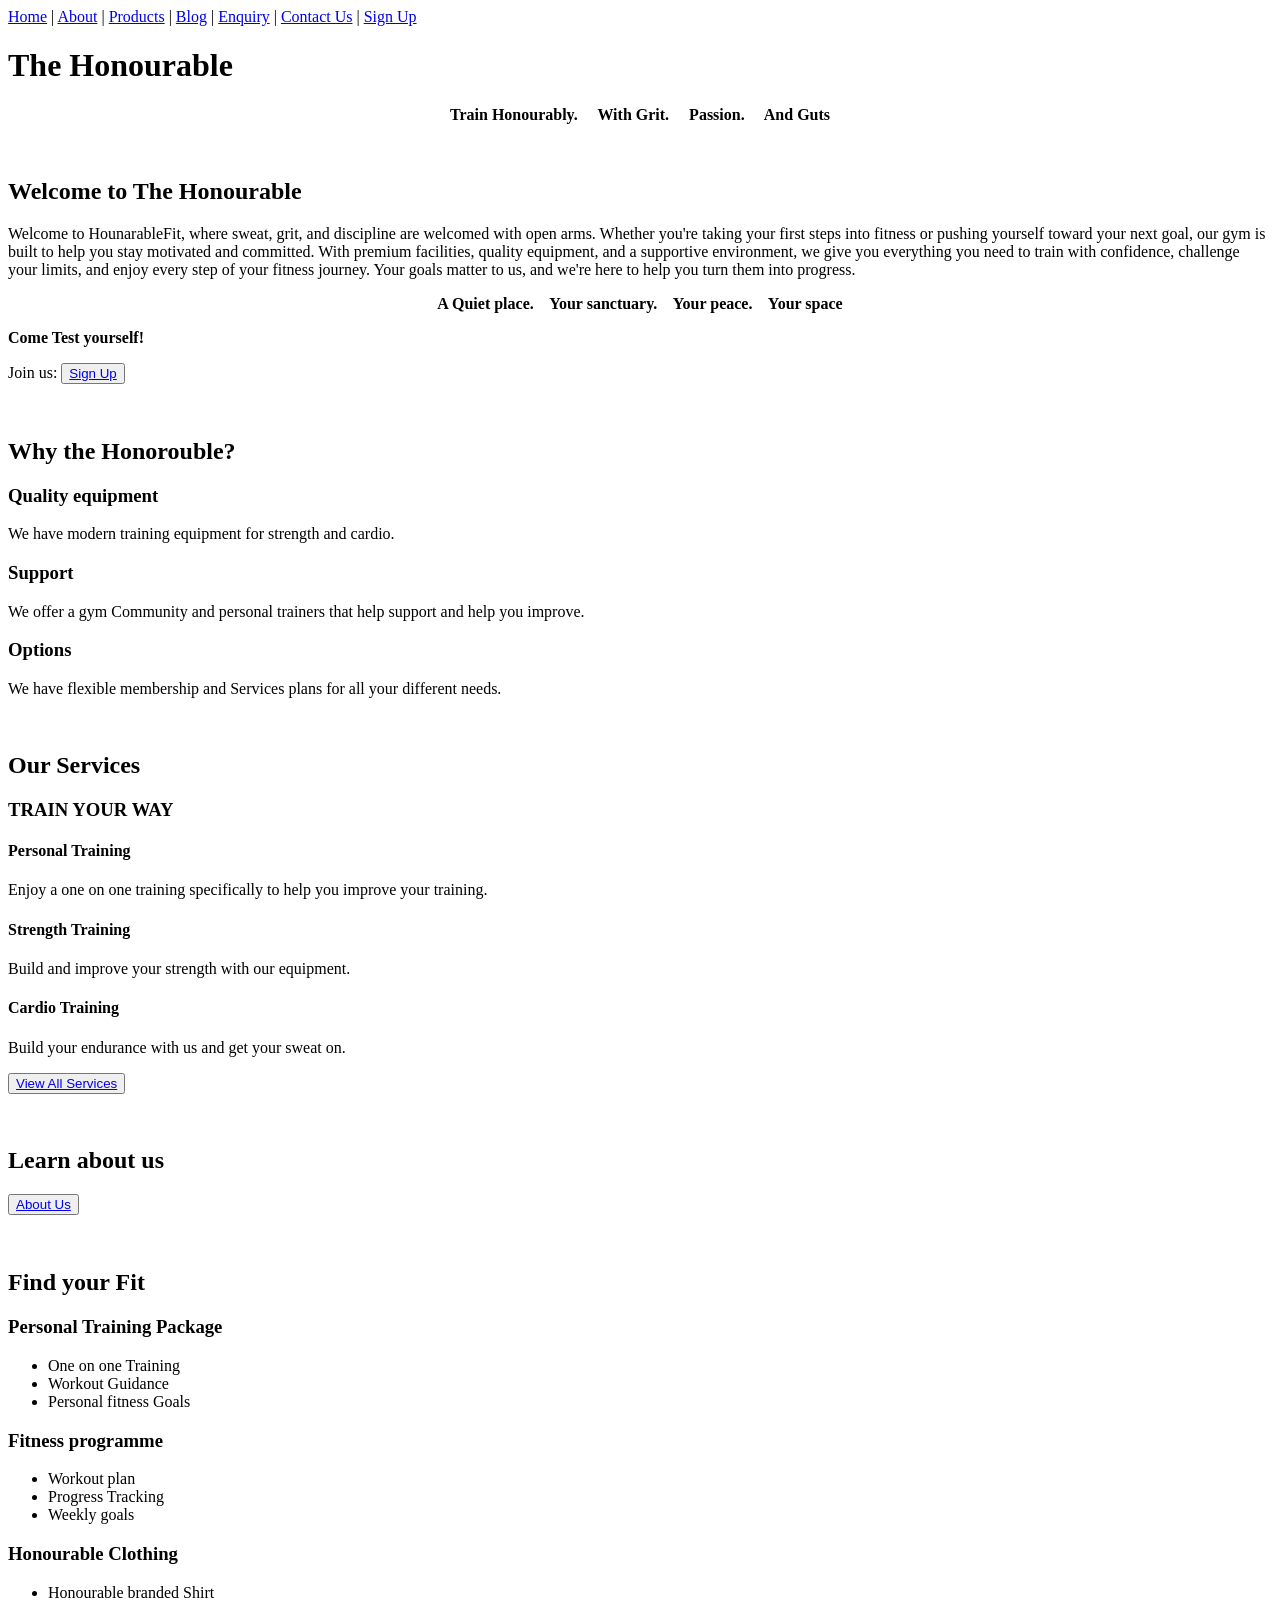
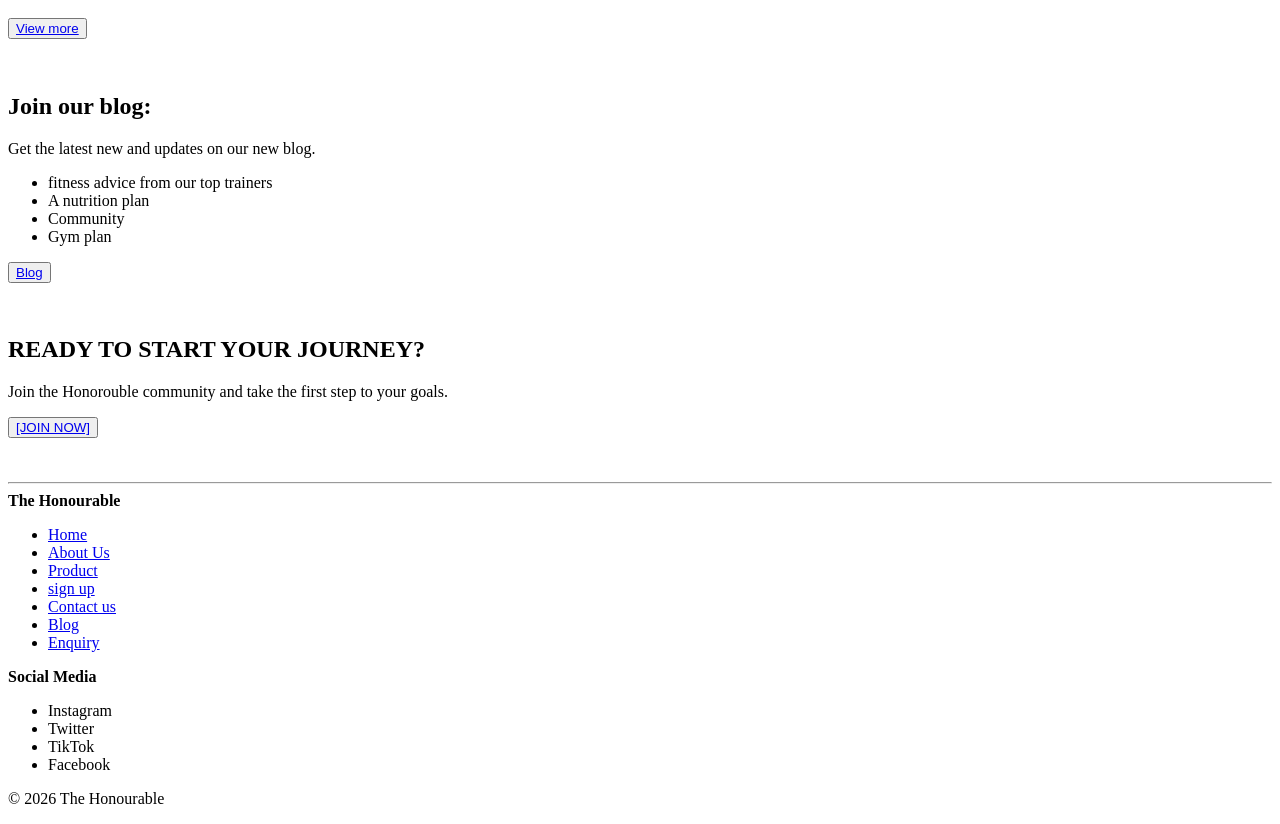
==== index.html @ 4ffda9b3 "External CSS file created" ====
<!DOCTYPE html>
<html lang="en">
<head>
    <meta charset="UTF-8">
    <meta name="viewport" content="width=device-width, initial-scale=1.0">
    <title>The_Honourable | HOME</title>
</head>
<body>
    <!--Header Section-->
    <header>
     <!-- NAVIGATION -->
        <nav>
            <a href="./index.html">Home</a> |
            <a href="./Pages/about.html">About</a> |
            <a href="./Pages/product.html">Products</a> |
            <a href="./Pages/blog.html">Blog</a> |
            <a href="./Pages/enquiry.html">Enquiry</a> |
            <a href="./Pages/contactus.html">Contact Us</a> |
            <a href="./Pages/signup.html">Sign Up</a>
        </nav>
    </header>
    <!--Main section-->
    <main>
        <header>      
    <!--Headings-->
    <strong><h1>The Honourable</h1></strong>
    </header> 
    <strong> <p style="text-align: center;" style="font-size: x-large;">
    Train Honourably. &nbsp;&nbsp;&nbsp;   With Grit. &nbsp;&nbsp;&nbsp;  Passion. &nbsp;&nbsp;&nbsp;   And Guts
    </p></strong>
    <br>
    <section>
        <!--Main Paragraph-->
        <h2>Welcome to The Honourable</h2>
    <p>

Welcome to HounarableFit, where sweat, grit, and discipline are welcomed with open arms.
 Whether you're taking your first steps into fitness or pushing yourself toward your next goal, our gym is built to help you stay motivated and committed. With premium facilities, quality equipment, and a supportive environment, we give you everything you need to train with confidence, challenge your limits, and enjoy every step of your fitness journey. 
 Your goals matter to us, and we're here to help you turn them into progress.

        </p> 
 <p style="text-align: center;">
       <strong> A Quiet place.&nbsp;&nbsp;&nbsp; Your sanctuary.&nbsp;&nbsp;&nbsp; Your peace.&nbsp;&nbsp;&nbsp; Your space</strong>
       </p></section>
       <section>
<p><strong>Come Test yourself!</strong></p>
<!--Link to sign up page-->
<p>Join us: <button><a href="./Pages/signup.html">Sign Up</a></button>
 </p>
</main>
</section>
<br>
<section>
    <!--Why The Honorouble?-->
    <h2><strong>Why the Honorouble?</strong></h2>
    <p>
        <h3><strong>Quality equipment</strong></h3>
        We have modern training equipment for strength and cardio.
        <h3><strong>Support</strong></h3>
        We offer a gym Community and personal trainers that help support and help you improve.
        <h3><strong>Options</strong></h3>
        We have flexible membership and Services plans for all your different needs.
    </p>
    <br>
</section>

<section>
    <!--Our services-->
    <h2><strong>Our Services</strong></h2>
    <h3><strong>TRAIN YOUR WAY</strong></h3>
    <p>
        <h4>Personal Training</h4>
        Enjoy a one on one training specifically to help you improve your training.
        <h4>Strength Training</h4>
        Build and improve your strength with our equipment.
        <h4>Cardio Training</h4>
        Build your endurance with us and get your sweat on.
    </p>
    <p>
<button><a href="./Pages/services.html">View All Services</a></button>
    </p>
    <br>
    <section>
<!--get to know-->
<strong><h2>Learn about us</h2></strong>
<button><a href="./Pages/about.html">About Us</a></button> </p>
</section>
 <br>
    <section>
        <!--A preview of our products-->
        <h2><strong>Find your Fit</strong></h2>
        <p>
            <h3>Personal Training Package</h3>
            <ul>
                <li>One on one Training</li>
                <li>Workout Guidance</li>
                <li>Personal fitness Goals</li>
            
            </ul>
            <h3>Fitness programme</h3>
            <ul>
                <li>Workout plan</li>
                <li>Progress Tracking</li>
                <li>Weekly goals</li>
            </ul>
            <h3>Honourable Clothing</h3>
            <ul>
                <li>Honourable branded Shirt</li>
            </ul>
            <button><a href="./Pages/product.html">View more</a></button>

        </p>
    </section>
    <br>
    <section>
   <!--Our blog page link--> 
   <p>
    <h2><strong>Join our blog:</strong></h2>
    Get the latest new and updates on our new blog.
    <ul>
    <li>fitness advice from our top trainers</li> 
    <li>A nutrition plan</li>
    <li>Community</li>
    <li>Gym plan</li>
    </ul>
    <button><a href="./Pages/blog.html">Blog</a></button>
   </p>
</section>
<br>
    <section>
        <!--The motivation to gt them to sign in-->
        <h2><strong>READY TO START YOUR JOURNEY?</strong></h2>
        <p>
            Join the Honorouble community and take the first step to your goals.
            
        </p>
        <button><a href="./Pages/signup.html">[JOIN NOW]</a></button>
    </section>
    <br>   
</body>
<br><hr>
<footer>
    <!--The footer, Contains all my links-->
    <strong>The Honourable</strong>
    <p>
        <ul>
            <li><a href ="./index.html">Home</a></li>
            <li><a href="./Pages/about.html">About Us</a></li>
           
            <li><a href="./Pages/product.html">Product</a></li>
            <li><a href="./Pages/signup.html">sign up</a></li>
            <li><a href="./Pages/contactus.html">Contact us</a></li>
            <li><a href="./Pages/blog.html">Blog</a></li>
            <li><a href="./pages/enquiry.html">Enquiry</a></li>
        </ul>
        <strong>Social Media</strong>
        <ul>
            <li>Instagram</li>
            <li>Twitter</li>
            <li>TikTok</li>
            <li>Facebook</li>
        </ul>
    </p>
    <p>&copy; 2026 The Honourable</p>
</footer>
</html>
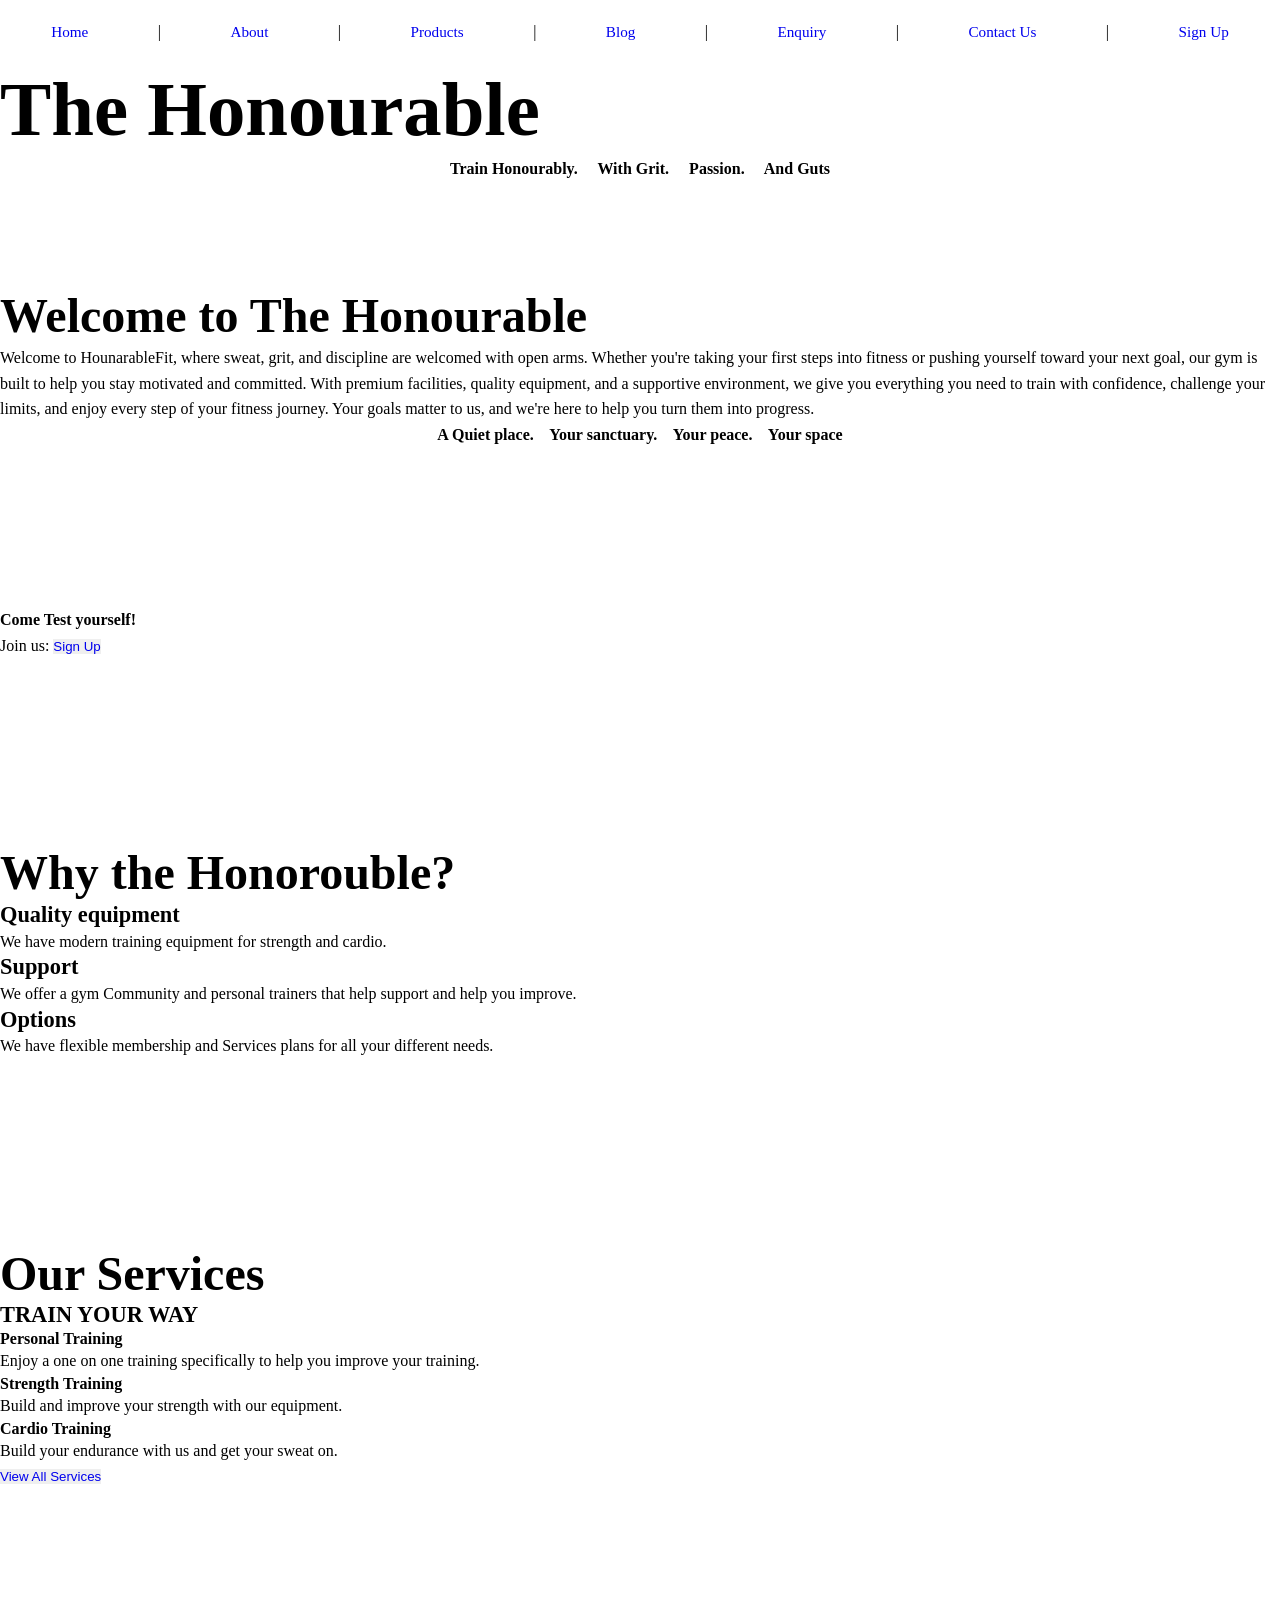
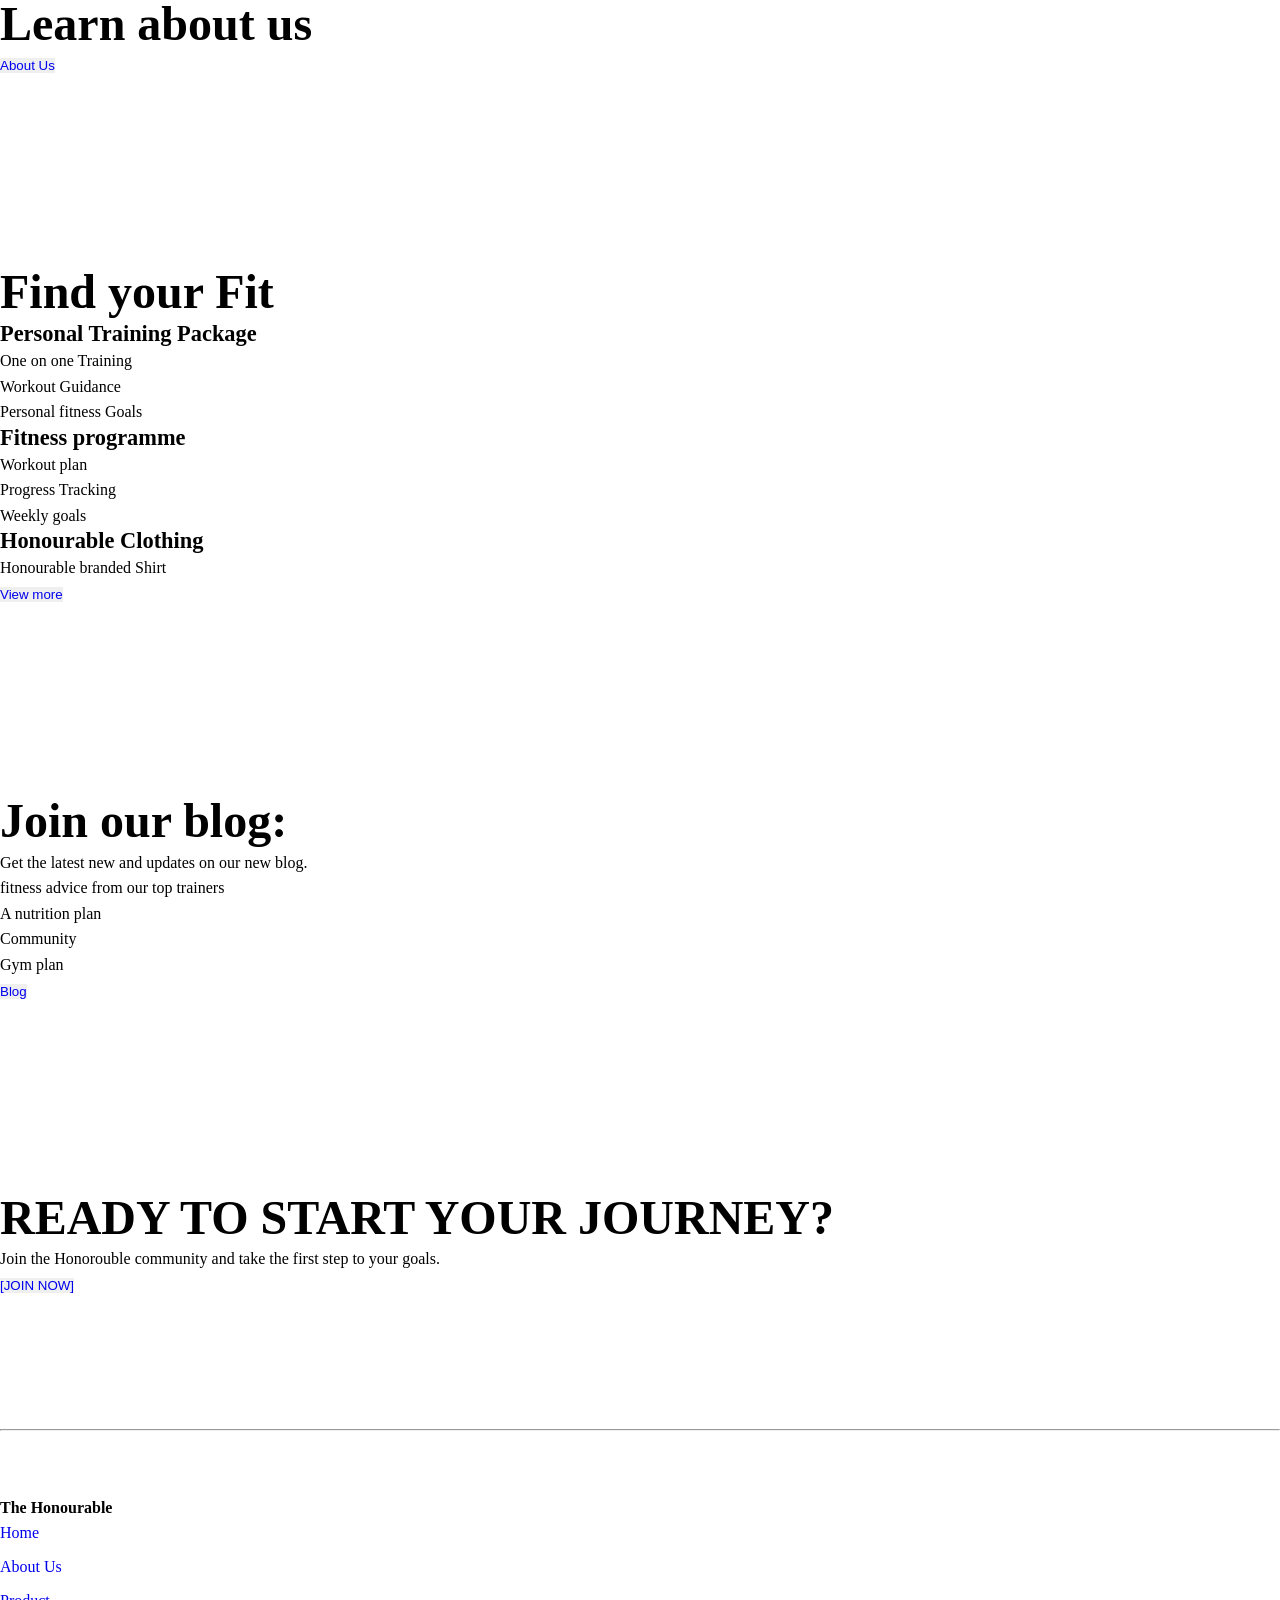
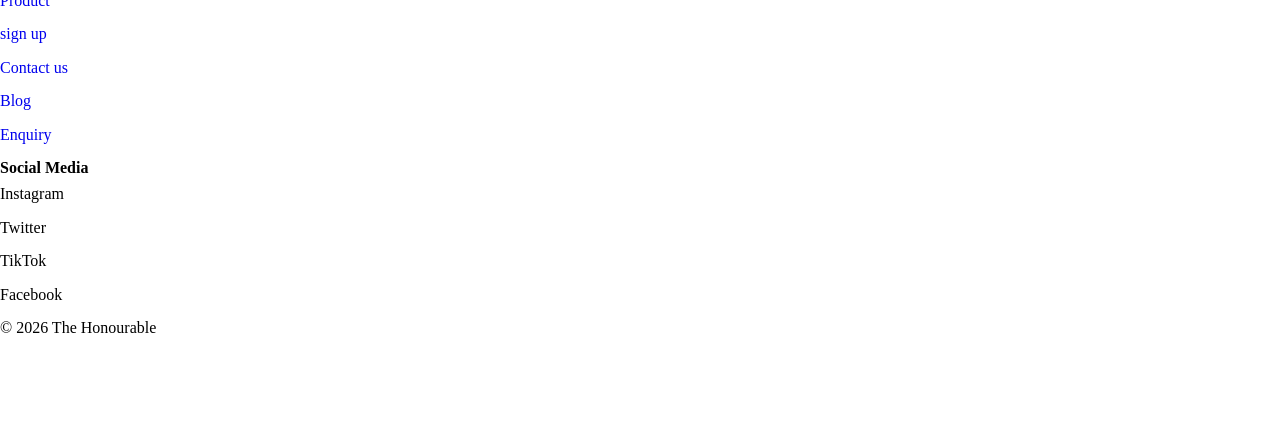
==== commit 523ca455: "Stylesheet updated" ====
--- a/index.html
+++ b/index.html
@@ -4,6 +4,7 @@
     <meta charset="UTF-8">
     <meta name="viewport" content="width=device-width, initial-scale=1.0">
     <title>The_Honourable | HOME</title>
+    <link rel="stylesheet" href="./Assets/CSS/styles.css">
 </head>
 <body>
     <!--Header Section-->
--- a/Assets/CSS/styles.css
+++ b/Assets/CSS/styles.css
@@ -0,0 +1,450 @@
+/* The Hournarable styleSheet*/
+/* Variables*/
+:root {
+    black: #00120B;
+    dark: #0d0d12;
+    charcoal: #2B2D42;
+    violet: #240046;
+    purple: #7B2CBF;
+    light-purple: #9D4EDD;
+    white: #ffffff;
+    light-grey: #dddddd;
+    grey: #aaaaaa;
+
+    heading-font: "Poppins", Arial, sans-serif;
+    body-font: "Montserrat", Arial, sans-serif;
+
+}
+
+/*Reset*/
+* {
+    margin: 0;
+    padding: 0;
+    box-sizing: border-box;
+}
+html {
+    scroll-behavior: smooth;
+}
+body {
+    background-color: var(black);
+    color: var(white);
+    font-family: var(body-font);
+    line-height: 1.6;
+}
+img {
+    max-width: 100%;
+    height: auto;
+    display: block;
+}
+a {
+    color: var(white);
+    text-decoration: none;
+}
+ul {
+    list-style: none;
+}
+/*Typography*/
+h1,
+h2,
+h3,
+h4 {
+    font-family: var(heading-font);
+    font-weight: 700;
+    line-height: 1.2;
+}
+h1 {
+    font-size: clamp(2.5rem, 6vw, 5rem);
+}
+h2 {
+    font-size: clamp(2rem, 4vw, 3rem);
+}
+h3 {
+    font-size: 1.4rem;
+}
+p {
+    color: var( light-grey);
+}
+/*Header and Navigation*/
+header {
+    background-color: var( dark);
+    border-bottom: 1px solid var(charcoal);
+}
+nav {
+    width: min(92%, 1200px);
+    margin: auto;
+    padding: 1.2rem 0;
+
+    display: flex;
+    align-items: center;
+    justify-content: space-between;
+    gap: 2rem;
+}
+nav h1 {
+    font-size: 1.7rem;
+}
+nav h1 span {
+    color: var(light-purple);
+}
+nav ul {
+    display: flex;
+    align-items: center;
+    gap: 1.5rem;
+}
+nav a {
+    color: var(light-grey);
+    font-size: 0.95rem;
+    transition: 0.3s ease;
+}
+nav a:hover,
+nav a.active {
+    color: var(light-purple);
+}
+/*Container*/
+.container {
+    width: min(92%, 1200px);
+    margin: auto;
+}
+
+/*Hero Section*/
+.hero {
+    min-height: 75vh;
+    padding: 5rem 5%;
+
+    display: flex;
+    align-items: center;
+    justify-content: center;
+    text-align: center;
+
+    background:
+        linear-gradient(
+            rgba(0, 18, 11, 0.82),
+            rgba(36, 0, 70, 0.9)
+        );
+}
+.hero-content {
+    max-width: 850px;
+}
+.hero h1 {
+    margin-bottom: 1.5rem;
+}
+.hero h1 span {
+    color: var(light-purple);
+}
+.hero p {
+    max-width: 700px;
+    margin: 0 auto 2rem;
+    font-size: 1.1rem;
+}
+
+/*Buttons*/
+.btn {
+    display: inline-block;
+
+    background-color: var(purple);
+    color: var(white);
+
+    padding: 0.8rem 1.5rem;
+
+    border-radius: 5px;
+
+    font-weight: 600;
+
+    transition: 0.3s ease;
+}
+
+.btn:hover {
+    background-color: var(light-purple);
+    transform: translateY(-2px);
+}
+
+.btn-outline {
+    background-color: transparent;
+    border: 1px solid var(light-purple);
+}
+
+.btn-outline:hover {
+    background-color: var(violet);
+}
+
+/*Sections*/
+section {
+    padding: 5rem 0;
+}
+.section-heading {
+    text-align: center;
+    margin-bottom: 3rem;
+}
+.section-heading p {
+    max-width: 700px;
+    margin: 1rem auto 0;
+}
+
+/*Grid Layout*/
+.grid {
+    display: grid;
+    gap: 2rem;
+}
+.grid-2 {
+    grid-template-columns: repeat(2, 1fr);
+}
+.grid-3 {
+    grid-template-columns: repeat(3, 1fr);
+}
+.grid-4 {
+    grid-template-columns: repeat(4, 1fr);
+}
+
+/*Cards*/
+.card {
+    background-color: var(dark);
+    border: 1px solid var(charcoal);
+    border-radius: 8px;
+    padding: 2rem;
+
+    transition: 0.3s ease;
+}
+.card:hover {
+    border-color: var(light-purple);
+    transform: translateY(-5px);
+}
+.card h3 {
+    margin-bottom: 1rem;
+}
+.card p {
+    margin-bottom: 1rem;
+}
+/*About Section*/
+.about-content {
+    display: grid;
+    grid-template-columns: 1fr 1fr;
+    gap: 4rem;
+    align-items: center;
+}
+.about-content img {
+    border-radius: 8px;
+}
+.about-content h2 {
+    margin-bottom: 1.5rem;
+}
+.about-content p {
+    margin-bottom: 1rem;
+}
+
+/*Services*/
+.service-card {
+    text-align: center;
+}
+.service-card h3 {
+    color: var(light-purple);
+    margin-bottom: 1rem;
+}
+/*Products*/
+.product-card {
+    overflow: hidden;
+    padding: 0;
+}
+.product-card img {
+    width: 100%;
+    aspect-ratio: 4 / 3;
+    object-fit: cover;
+}
+.product-info {
+    padding: 1.5rem;
+}
+.product-info h3 {
+    margin-bottom: 0.5rem;
+}
+.price {
+    display: block;
+    margin: 1rem 0;
+
+    font-size: 1.3rem;
+    font-weight: bold;
+    color: var(light-purple);
+}
+
+/*Blog*/
+.blog-card {
+    overflow: hidden;
+    padding: 0;
+}
+.blog-card img {
+    width: 100%;
+    aspect-ratio: 16 / 10;
+    object-fit: cover;
+}
+.blog-content {
+    padding: 1.5rem;
+}
+.blog-content h3 {
+    margin-bottom: 0.8rem;
+}
+.blog-category {
+    color: var(light-purple);
+    font-size: 0.85rem;
+    font-weight: bold;
+    text-transform: uppercase;
+    margin-bottom: 0.5rem;
+}
+/*Forms*/
+form {
+    max-width: 700px;
+    margin: auto;
+}
+.form-group {
+    margin-bottom: 1.3rem;
+}
+label {
+    display: block;
+    margin-bottom: 0.5rem;
+    font-weight: 600;
+}
+input,
+select,
+textarea {
+    width: 100%;
+    padding: 0.9rem 1rem;
+
+    background-color: var(dark);
+    color: var(--white);
+
+    border: 1px solid var(charcoal);
+    border-radius: 5px;
+
+    font-family: var(body-font);
+    font-size: 1rem;
+}
+input:focus,
+select:focus,
+textarea:focus {
+    outline: none;
+    border-color: var(light-purple);
+}
+textarea {
+    min-height: 160px;
+    resize: vertical;
+}
+button {
+    border: none;
+    cursor: pointer;
+    font-family: var(body-font);
+}
+
+/*Contact*/
+.contact-info {
+    background-color: var(dark);
+    border: 1px solid var(charcoal);
+    border-radius: 8px;
+    padding: 2rem;
+}
+.contact-info h3 {
+    color: var(light-purple);
+    margin-bottom: 1rem;
+}
+.contact-info p {
+    margin-bottom: 0.7rem;
+}
+
+/*Footer*/
+footer {
+    background-color: var(dark);
+    border-top: 1px solid var(charcoal);
+    padding: 4rem 0 1.5rem;
+}
+.footer-grid {
+    display: grid;
+    grid-template-columns: 2fr 1fr 1fr;
+    gap: 3rem;
+}
+footer h3 {
+    margin-bottom: 1rem;
+}
+footer a {
+    color: var(grey);
+}
+footer a:hover {
+    color: var(light-purple);
+}
+footer li {
+    margin-bottom: 0.5rem;
+}
+.copyright {
+    text-align: center;
+    margin-top: 3rem;
+    padding-top: 1.5rem;
+    border-top: 1px solid var(charcoal);
+    color: var(grey);
+}
+
+/*Tablet*/
+@media (max-width: 900px) {
+    nav {
+        flex-direction: column;
+    }
+    nav ul {
+        flex-wrap: wrap;
+        justify-content: center;
+    }
+    .grid-4 {
+        grid-template-columns: repeat(2, 1fr);
+    }
+    .grid-3 {
+        grid-template-columns: repeat(2, 1fr);
+    }
+    .about-content {
+        grid-template-columns: 1fr;
+    }
+    .footer-grid {
+        grid-template-columns: 1fr 1fr;
+    }
+}
+
+/*Mobile*/
+@media (max-width: 600px) {
+    body {
+        font-size: 0.95rem;
+    }
+    nav {
+        padding: 1rem 0;
+    }
+    nav ul {
+        gap: 0.8rem;
+    }
+    nav a {
+        font-size: 0.85rem;
+    }
+    .hero {
+        min-height: 65vh;
+        padding: 4rem 1rem;
+    }
+    section {
+        padding: 3.5rem 0;
+    }
+    .grid-2,
+    .grid-3,
+    .grid-4 {
+        grid-template-columns: 1fr;
+    }
+    .footer-grid {
+        grid-template-columns: 1fr;
+        text-align: center;
+    }
+    .btn {
+        width: 100%;
+        text-align: center;
+    }
+}
+
+
+/*Phones*/
+@media (max-width: 400px) {
+    nav ul {
+        flex-direction: column;
+    }
+    .hero h1 {
+        font-size: 2.4rem;
+    }
+    .container {
+        width: 94%;
+    }
+}
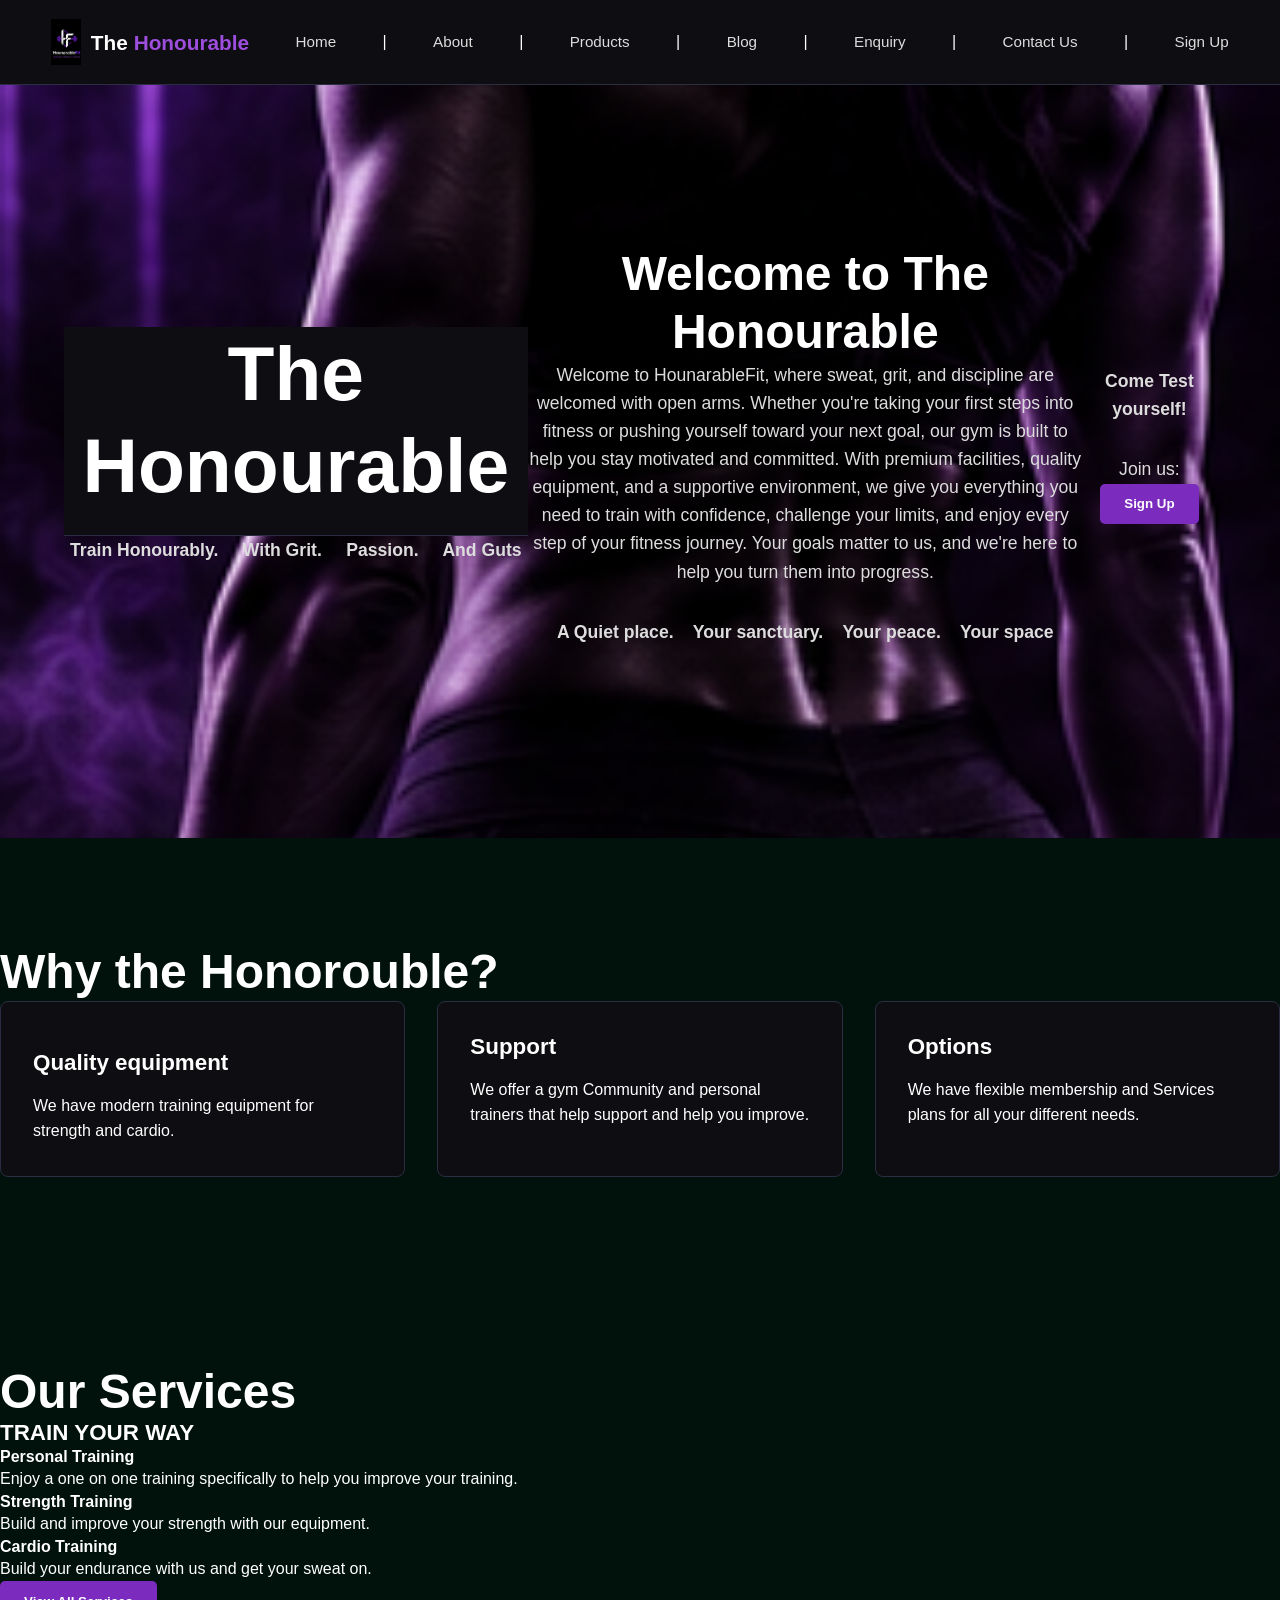
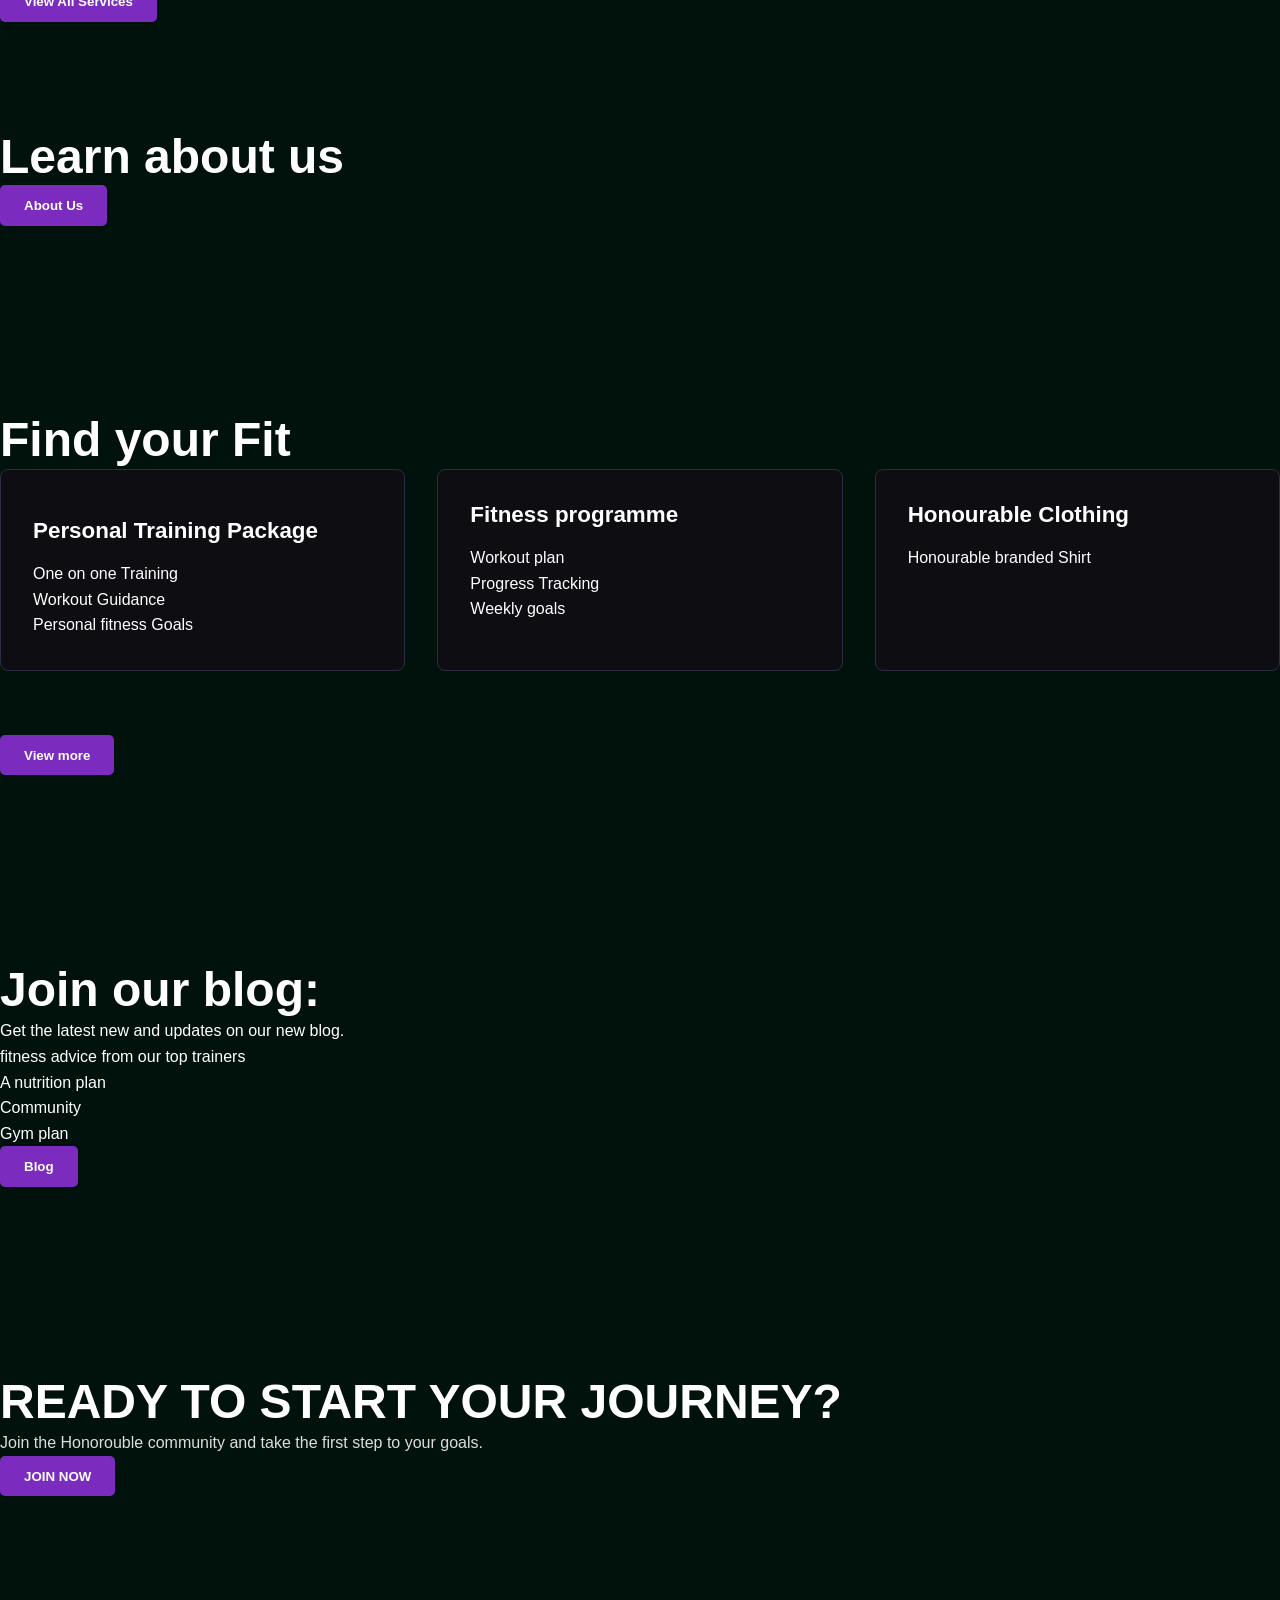
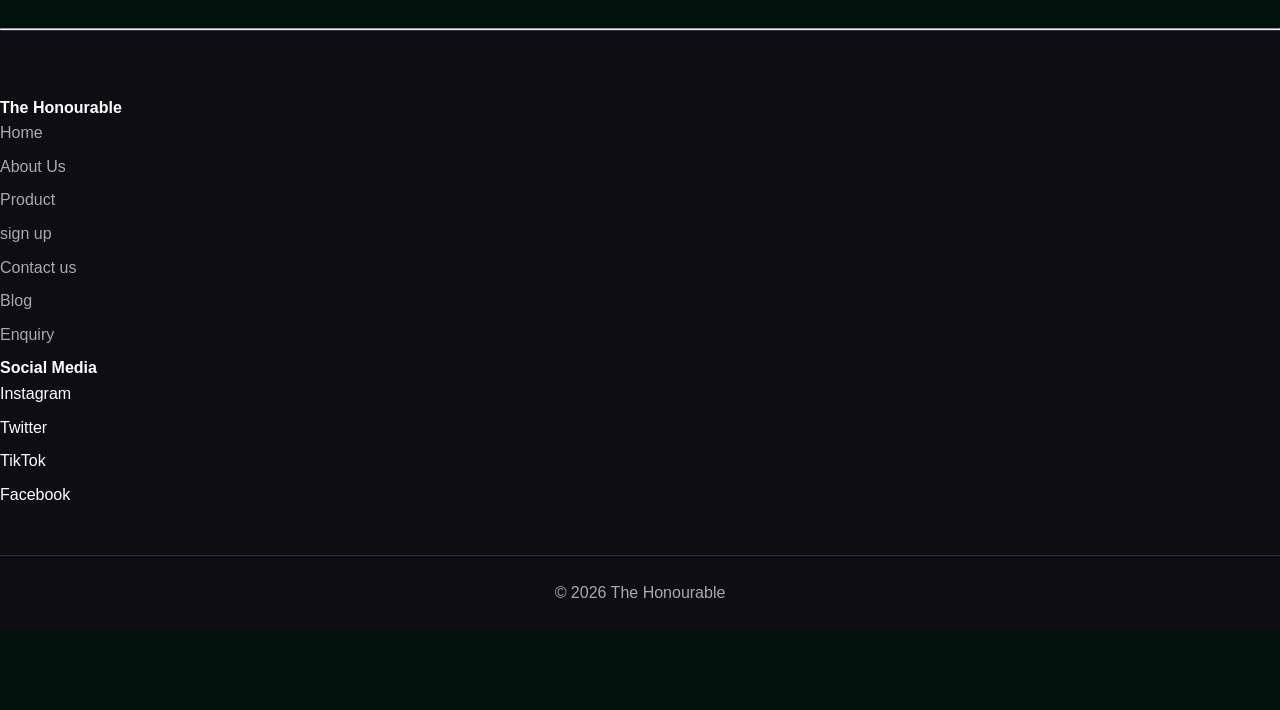
==== commit af728890: "CSS Updated with rewritten HTML files" ====
--- a/index.html
+++ b/index.html
@@ -4,13 +4,17 @@
     <meta charset="UTF-8">
     <meta name="viewport" content="width=device-width, initial-scale=1.0">
     <title>The_Honourable | HOME</title>
-    <link rel="stylesheet" href="./Assets/CSS/styles.css">
+    <link rel="stylesheet" href="./Assets/CSS/1styles.css">
 </head>
 <body>
     <!--Header Section-->
     <header>
      <!-- NAVIGATION -->
         <nav>
+              <a href="./index.html" class="logo">
+                <img src="./Assets/Images/HounarableFit_logo_1.png" alt="The Honourable Fit logo">
+                <span>The <em>Honourable</em></span>
+            </a>
             <a href="./index.html">Home</a> |
             <a href="./Pages/about.html">About</a> |
             <a href="./Pages/product.html">Products</a> |
@@ -22,6 +26,9 @@
     </header>
     <!--Main section-->
     <main>
+          <section class="hero hero-photo" style="background-image: url('./Assets/Images/HounarableFit_background_2.png');">
+            <div class="hero-content">
+
         <header>      
     <!--Headings-->
     <strong><h1>The Honourable</h1></strong>
@@ -29,6 +36,7 @@
     <strong> <p style="text-align: center;" style="font-size: x-large;">
     Train Honourably. &nbsp;&nbsp;&nbsp;   With Grit. &nbsp;&nbsp;&nbsp;  Passion. &nbsp;&nbsp;&nbsp;   And Guts
     </p></strong>
+</div>
     <br>
     <section>
         <!--Main Paragraph-->
@@ -46,7 +54,7 @@
        <section>
 <p><strong>Come Test yourself!</strong></p>
 <!--Link to sign up page-->
-<p>Join us: <button><a href="./Pages/signup.html">Sign Up</a></button>
+<p>Join us: <button class="btn"><a href="./Pages/signup.html">Sign Up</a></button>
  </p>
 </main>
 </section>
@@ -54,13 +62,24 @@
 <section>
     <!--Why The Honorouble?-->
     <h2><strong>Why the Honorouble?</strong></h2>
+     <div class="grid grid-3">
+                <div class="card">
+
     <p>
         <h3><strong>Quality equipment</strong></h3>
         We have modern training equipment for strength and cardio.
+    </div>
+    <div class="card">
+
         <h3><strong>Support</strong></h3>
         We offer a gym Community and personal trainers that help support and help you improve.
+         </div>
+                <div class="card">
         <h3><strong>Options</strong></h3>
         We have flexible membership and Services plans for all your different needs.
+         </div>
+            </div>
+
     </p>
     <br>
 </section>
@@ -77,39 +96,49 @@
         <h4>Cardio Training</h4>
         Build your endurance with us and get your sweat on.
     </p>
+    
     <p>
-<button><a href="./Pages/services.html">View All Services</a></button>
+<button class="btn"><a href="./Pages/services.html">View All Services</a></button>
     </p>
     <br>
     <section>
 <!--get to know-->
 <strong><h2>Learn about us</h2></strong>
-<button><a href="./Pages/about.html">About Us</a></button> </p>
+<button class="btn"><a href="./Pages/about.html">About Us</a></button> </p>
 </section>
  <br>
     <section>
         <!--A preview of our products-->
         <h2><strong>Find your Fit</strong></h2>
+         <div class="grid grid-3">
+                <div class="card">
+
         <p>
             <h3>Personal Training Package</h3>
             <ul>
                 <li>One on one Training</li>
                 <li>Workout Guidance</li>
                 <li>Personal fitness Goals</li>
-            
+             </div>
+                <div class="card">
+
             </ul>
             <h3>Fitness programme</h3>
             <ul>
                 <li>Workout plan</li>
                 <li>Progress Tracking</li>
                 <li>Weekly goals</li>
+                  </div>
+                <div class="card">
+
             </ul>
             <h3>Honourable Clothing</h3>
             <ul>
                 <li>Honourable branded Shirt</li>
             </ul>
-            <button><a href="./Pages/product.html">View more</a></button>
-
+            </div>
+           
+ <p style="text-align: left; margin-top: 2rem;"><button class="btn"><a href="./Pages/product.html">View more</a></button></p>
         </p>
     </section>
     <br>
@@ -124,7 +153,7 @@
     <li>Community</li>
     <li>Gym plan</li>
     </ul>
-    <button><a href="./Pages/blog.html">Blog</a></button>
+    <button class="btn"><a href="./Pages/blog.html">Blog</a></button>
    </p>
 </section>
 <br>
@@ -135,7 +164,7 @@
             Join the Honorouble community and take the first step to your goals.
             
         </p>
-        <button><a href="./Pages/signup.html">[JOIN NOW]</a></button>
+        <button class="btn"><a href="./Pages/signup.html">JOIN NOW</a></button>
     </section>
     <br>   
 </body>
@@ -162,6 +191,6 @@
             <li>Facebook</li>
         </ul>
     </p>
-    <p>&copy; 2026 The Honourable</p>
+    <p class="copyright">&copy; 2026 The Honourable</p>
 </footer>
 </html>
--- a/Assets/CSS/1styles.css
+++ b/Assets/CSS/1styles.css
@@ -0,0 +1,495 @@
+/* The Hournarable styleSheet*/
+/* Variables*/
+:root {
+    --black: #00120B;
+    --dark: #0d0d12;
+    --charcoal: #2B2D42;
+    --violet: #240046;
+    --purple: #7B2CBF;
+    --light-purple: #9D4EDD;
+    --white: #ffffff;
+    --light-grey: #dddddd;
+    --grey: #aaaaaa;
+
+    --heading-font: "Poppins", Arial, sans-serif;
+    --body-font: "Montserrat", Arial, sans-serif;
+
+}
+
+/*Reset*/
+* {
+    margin: 0;
+    padding: 0;
+    box-sizing: border-box;
+}
+html {
+    scroll-behavior: smooth;
+}
+body {
+    background-color: var(--black);
+    color: var(--white);
+    font-family: var(--body-font);
+    line-height: 1.6;
+}
+img {
+    max-width: 100%;
+    height: auto;
+    display: block;
+}
+a {
+    color: var(--white);
+    text-decoration: none;
+}
+ul {
+    list-style: none;
+}
+/*Typography*/
+h1,
+h2,
+h3,
+h4 {
+    font-family: var(--heading-font);
+    font-weight: 700;
+    line-height: 1.2;
+}
+h1 {
+    font-size: clamp(2.5rem, 6vw, 5rem);
+}
+h2 {
+    font-size: clamp(2rem, 4vw, 3rem);
+}
+h3 {
+    font-size: 1.4rem;
+}
+p {
+    color: var(--light-grey);
+}
+/*Header and Navigation*/
+header {
+    background-color: var(--dark);
+    border-bottom: 1px solid var(--charcoal);
+}
+nav {
+    width: min(92%, 1200px);
+    margin: auto;
+    padding: 1.2rem 0;
+
+    display: flex;
+    align-items: center;
+    justify-content: space-between;
+    gap: 2rem;
+}
+nav h1 {
+    font-size: 1.7rem;
+}
+nav h1 span {
+    color: var(--light-purple);
+}
+/*Logo*/
+.logo {
+    display: flex;
+    align-items: center;
+    gap: 0.6rem;
+}
+.logo img {
+    height: 46px;
+    width: auto;
+    display: block;
+}
+.logo span {
+    font-family: var(--heading-font);
+    font-weight: 700;
+    font-size: 1.3rem;
+    color: var(--white);
+}
+.logo span em {
+    font-style: normal;
+    color: var(--light-purple);
+}
+nav ul {
+    display: flex;
+    align-items: center;
+    gap: 1.5rem;
+}
+nav a {
+    color: var(--light-grey);
+    font-size: 0.95rem;
+    transition: 0.3s ease;
+}
+nav a:hover,
+nav a.active {
+    color: var(--light-purple);
+}
+/*Container*/
+.container {
+    width: min(92%, 1200px);
+    margin: auto;
+}
+
+/*Hero Section*/
+.hero {
+    min-height: 75vh;
+    padding: 5rem 5%;
+
+    display: flex;
+    align-items: center;
+    justify-content: center;
+    text-align: center;
+
+    background:
+        linear-gradient(
+            rgba(0, 18, 11, 0.82),
+            rgba(36, 0, 70, 0.9)
+        );
+}
+.hero-content {
+    max-width: 850px;
+}
+/*Hero / Banner background pictures*/
+.hero-photo {
+    background-size: cover;
+    background-position: center;
+    background-repeat: no-repeat;
+}
+.page-banner {
+    min-height: 30vh;
+    padding: 3.5rem 5%;
+
+    display: flex;
+    align-items: center;
+    justify-content: center;
+    text-align: center;
+
+    background-size: cover;
+    background-position: center;
+    background-repeat: no-repeat;
+
+    background-color: var(--dark);
+}
+.page-banner h1 {
+    color: var(--white);
+}
+.hero h1 {
+    margin-bottom: 1.5rem;
+}
+.hero h1 span {
+    color: var(--light-purple);
+}
+.hero p {
+    max-width: 700px;
+    margin: 0 auto 2rem;
+    font-size: 1.1rem;
+}
+
+/*Buttons*/
+.btn {
+    display: inline-block;
+
+    background-color: var(--purple);
+    color: var(--white);
+
+    padding: 0.8rem 1.5rem;
+
+    border-radius: 5px;
+
+    font-weight: 600;
+
+    transition: 0.3s ease;
+}
+
+.btn:hover {
+    background-color: var(--light-purple);
+    transform: translateY(-2px);
+}
+
+.btn-outline {
+    background-color: transparent;
+    border: 1px solid var(--light-purple);
+}
+
+.btn-outline:hover {
+    background-color: var(--violet);
+}
+
+/*Sections*/
+section {
+    padding: 5rem 0;
+}
+.section-heading {
+    text-align: center;
+    margin-bottom: 3rem;
+}
+.section-heading p {
+    max-width: 700px;
+    margin: 1rem auto 0;
+}
+
+/*Grid Layout*/
+.grid {
+    display: grid;
+    gap: 2rem;
+}
+.grid-2 {
+    grid-template-columns: repeat(2, 1fr);
+}
+.grid-3 {
+    grid-template-columns: repeat(3, 1fr);
+}
+.grid-4 {
+    grid-template-columns: repeat(4, 1fr);
+}
+
+/*Cards*/
+.card {
+    background-color: var(--dark);
+    border: 1px solid var(--charcoal);
+    border-radius: 8px;
+    padding: 2rem;
+
+    transition: 0.3s ease;
+}
+.card:hover {
+    border-color: var(--light-purple);
+    transform: translateY(-5px);
+}
+.card h3 {
+    margin-bottom: 1rem;
+}
+.card p {
+    margin-bottom: 1rem;
+}
+/*About Section*/
+.about-content {
+    display: grid;
+    grid-template-columns: 1fr 1fr;
+    gap: 4rem;
+    align-items: center;
+}
+.about-content img {
+    border-radius: 8px;
+}
+.about-content h2 {
+    margin-bottom: 1.5rem;
+}
+.about-content p {
+    margin-bottom: 1rem;
+}
+
+/*Services*/
+.service-card {
+    text-align: center;
+}
+.service-card h3 {
+    color: var(--light-purple);
+    margin-bottom: 1rem;
+}
+/*Products*/
+.product-card {
+    overflow: hidden;
+    padding: 0;
+}
+.product-card img {
+    width: 100%;
+    aspect-ratio: 4 / 3;
+    object-fit: cover;
+}
+.product-info {
+    padding: 1.5rem;
+}
+.product-info h3 {
+    margin-bottom: 0.5rem;
+}
+.price {
+    display: block;
+    margin: 1rem 0;
+
+    font-size: 1.3rem;
+    font-weight: bold;
+    color: var(--light-purple);
+}
+
+/*Blog*/
+.blog-card {
+    overflow: hidden;
+    padding: 0;
+}
+.blog-card img {
+    width: 100%;
+    aspect-ratio: 16 / 10;
+    object-fit: cover;
+}
+.blog-content {
+    padding: 1.5rem;
+}
+.blog-content h3 {
+    margin-bottom: 0.8rem;
+}
+.blog-category {
+    color: var(--light-purple);
+    font-size: 0.85rem;
+    font-weight: bold;
+    text-transform: uppercase;
+    margin-bottom: 0.5rem;
+}
+/*Forms*/
+form {
+    max-width: 700px;
+    margin: auto;
+}
+.form-group {
+    margin-bottom: 1.3rem;
+}
+label {
+    display: block;
+    margin-bottom: 0.5rem;
+    font-weight: 600;
+}
+input,
+select,
+textarea {
+    width: 100%;
+    padding: 0.9rem 1rem;
+
+    background-color: var(--dark);
+    color: var(--white);
+
+    border: 1px solid var(--charcoal);
+    border-radius: 5px;
+
+    font-family: var(--body-font);
+    font-size: 1rem;
+}
+input:focus,
+select:focus,
+textarea:focus {
+    outline: none;
+    border-color: var(--light-purple);
+}
+textarea {
+    min-height: 160px;
+    resize: vertical;
+}
+button {
+    border: none;
+    cursor: pointer;
+    font-family: var(--body-font);
+}
+
+/*Contact*/
+.contact-info {
+    background-color: var(--dark);
+    border: 1px solid var(--charcoal);
+    border-radius: 8px;
+    padding: 2rem;
+}
+.contact-info h3 {
+    color: var(--light-purple);
+    margin-bottom: 1rem;
+}
+.contact-info p {
+    margin-bottom: 0.7rem;
+}
+
+/*Footer*/
+footer {
+    background-color: var(--dark);
+    border-top: 1px solid var(--charcoal);
+    padding: 4rem 0 1.5rem;
+}
+.footer-grid {
+    display: grid;
+    grid-template-columns: 2fr 1fr 1fr;
+    gap: 3rem;
+}
+footer h3 {
+    margin-bottom: 1rem;
+}
+footer a {
+    color: var(--grey);
+}
+footer a:hover {
+    color: var(--light-purple);
+}
+footer li {
+    margin-bottom: 0.5rem;
+}
+.copyright {
+    text-align: center;
+    margin-top: 3rem;
+    padding-top: 1.5rem;
+    border-top: 1px solid var(--charcoal);
+    color: var(--grey);
+}
+
+/*Tablet*/
+@media (max-width: 900px) {
+    nav {
+        flex-direction: column;
+    }
+    nav ul {
+        flex-wrap: wrap;
+        justify-content: center;
+    }
+    .grid-4 {
+        grid-template-columns: repeat(2, 1fr);
+    }
+    .grid-3 {
+        grid-template-columns: repeat(2, 1fr);
+    }
+    .about-content {
+        grid-template-columns: 1fr;
+    }
+    .footer-grid {
+        grid-template-columns: 1fr 1fr;
+    }
+}
+
+/*Mobile*/
+@media (max-width: 600px) {
+    body {
+        font-size: 0.95rem;
+    }
+    nav {
+        padding: 1rem 0;
+    }
+    nav ul {
+        gap: 0.8rem;
+    }
+    nav a {
+        font-size: 0.85rem;
+    }
+    .hero {
+        min-height: 65vh;
+        padding: 4rem 1rem;
+    }
+    section {
+        padding: 3.5rem 0;
+    }
+    .grid-2,
+    .grid-3,
+    .grid-4 {
+        grid-template-columns: 1fr;
+    }
+    .footer-grid {
+        grid-template-columns: 1fr;
+        text-align: center;
+    }
+    .btn {
+        width: 100%;
+        text-align: center;
+    }
+}
+
+
+/*Phones*/
+@media (max-width: 400px) {
+    nav ul {
+        flex-direction: column;
+    }
+    .hero h1 {
+        font-size: 2.4rem;
+    }
+    .container {
+        width: 94%;
+    }
+}
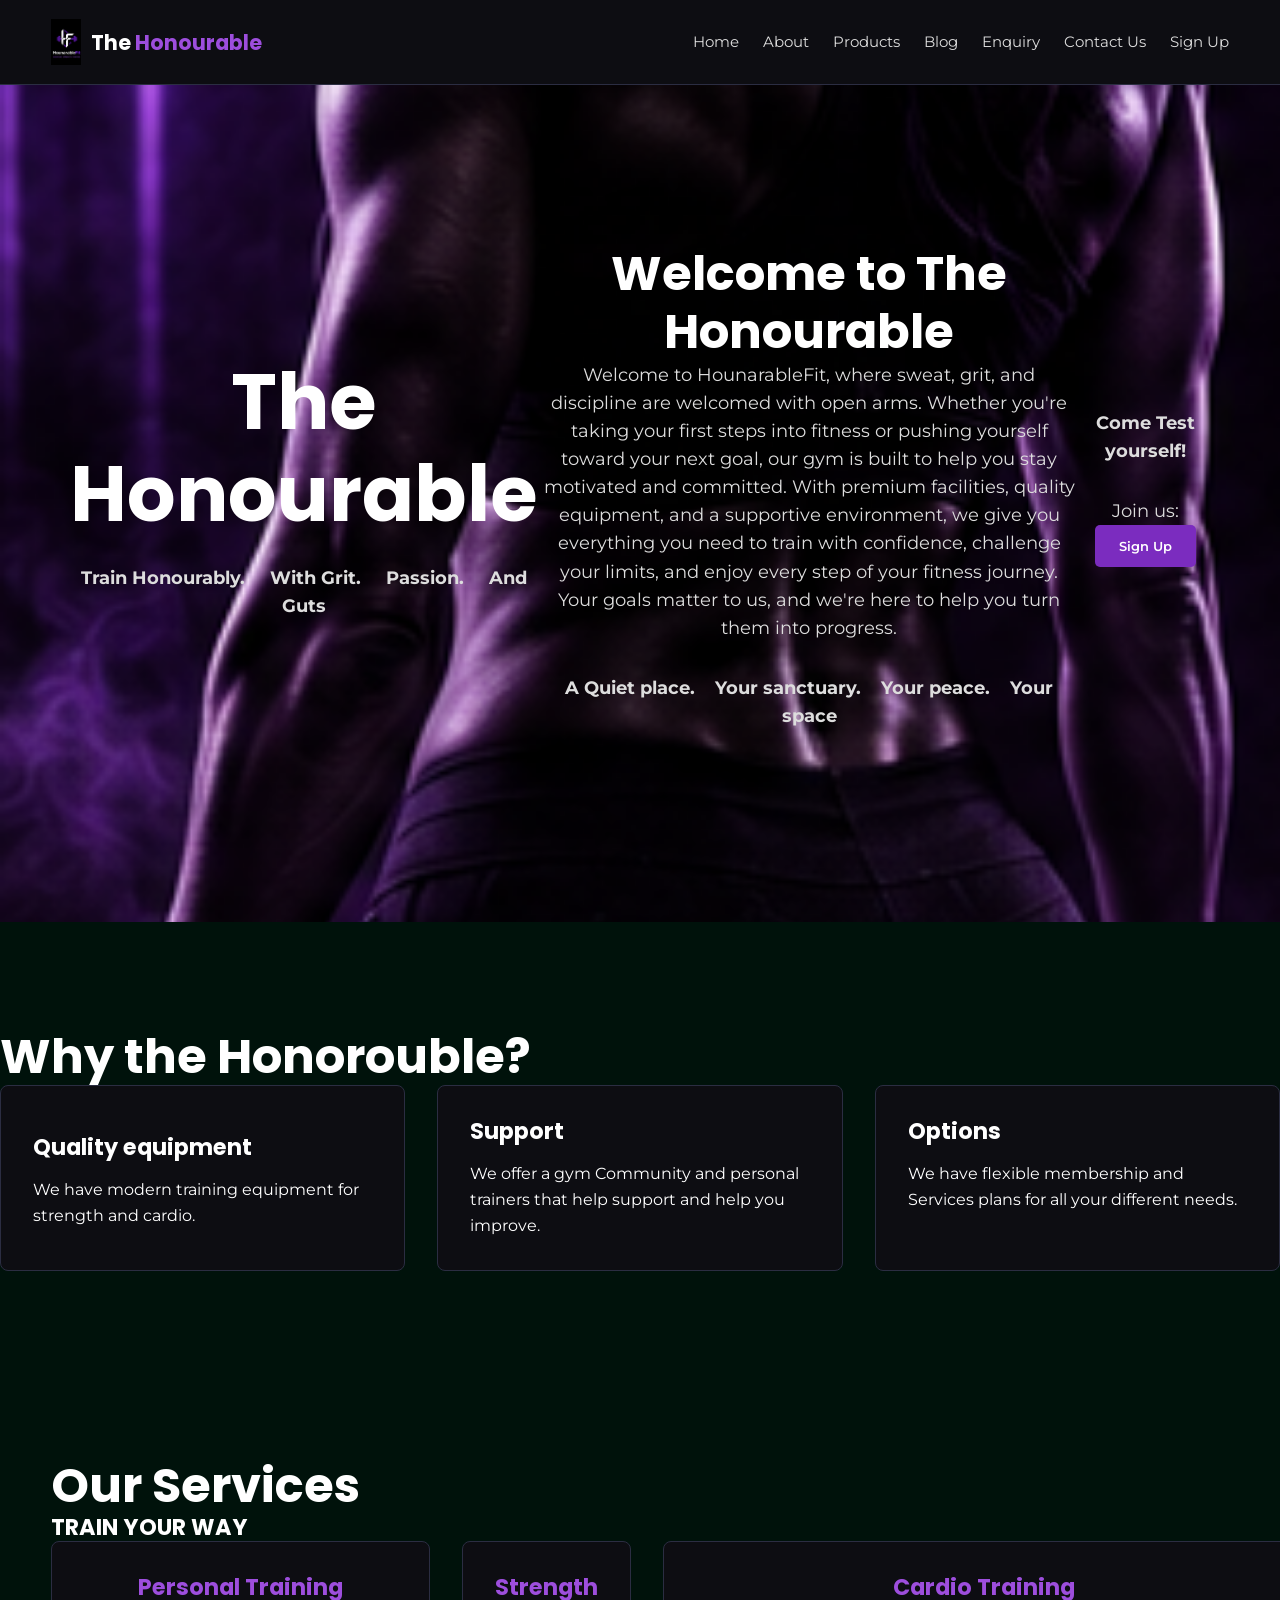
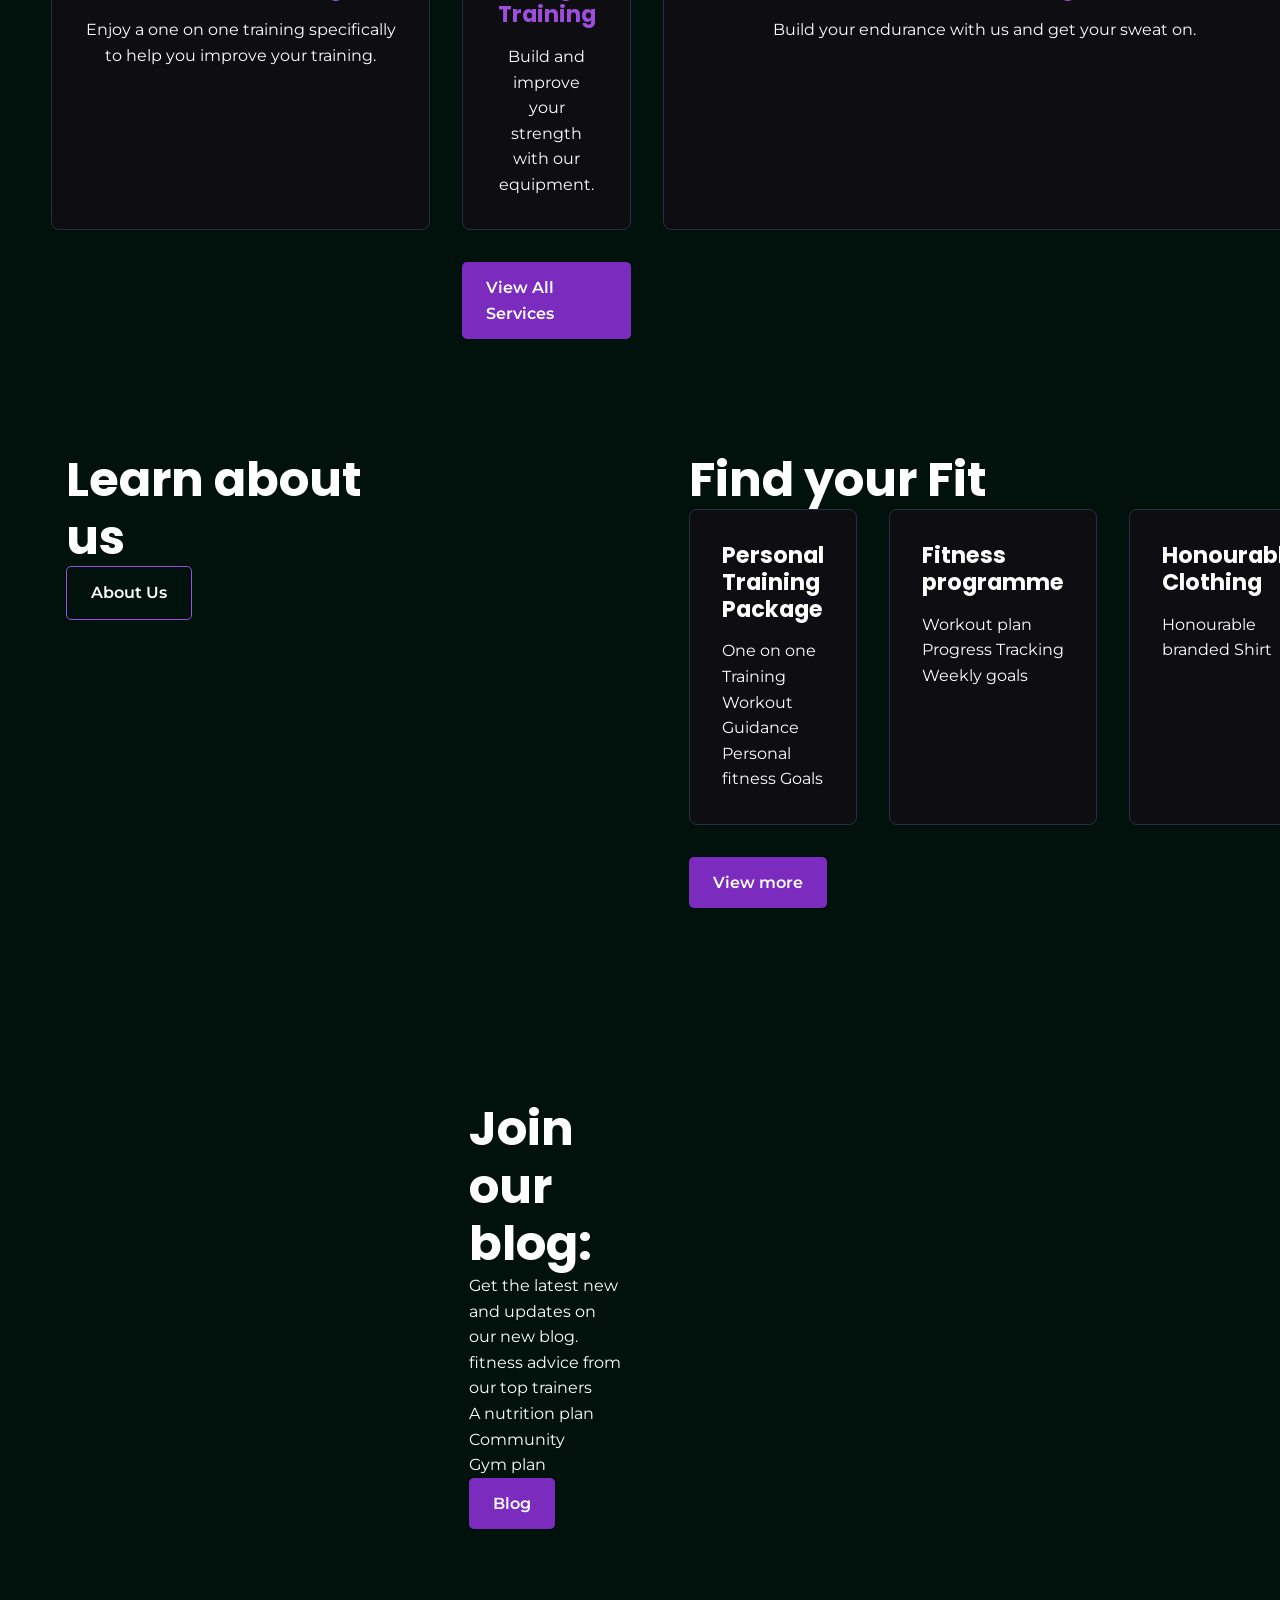
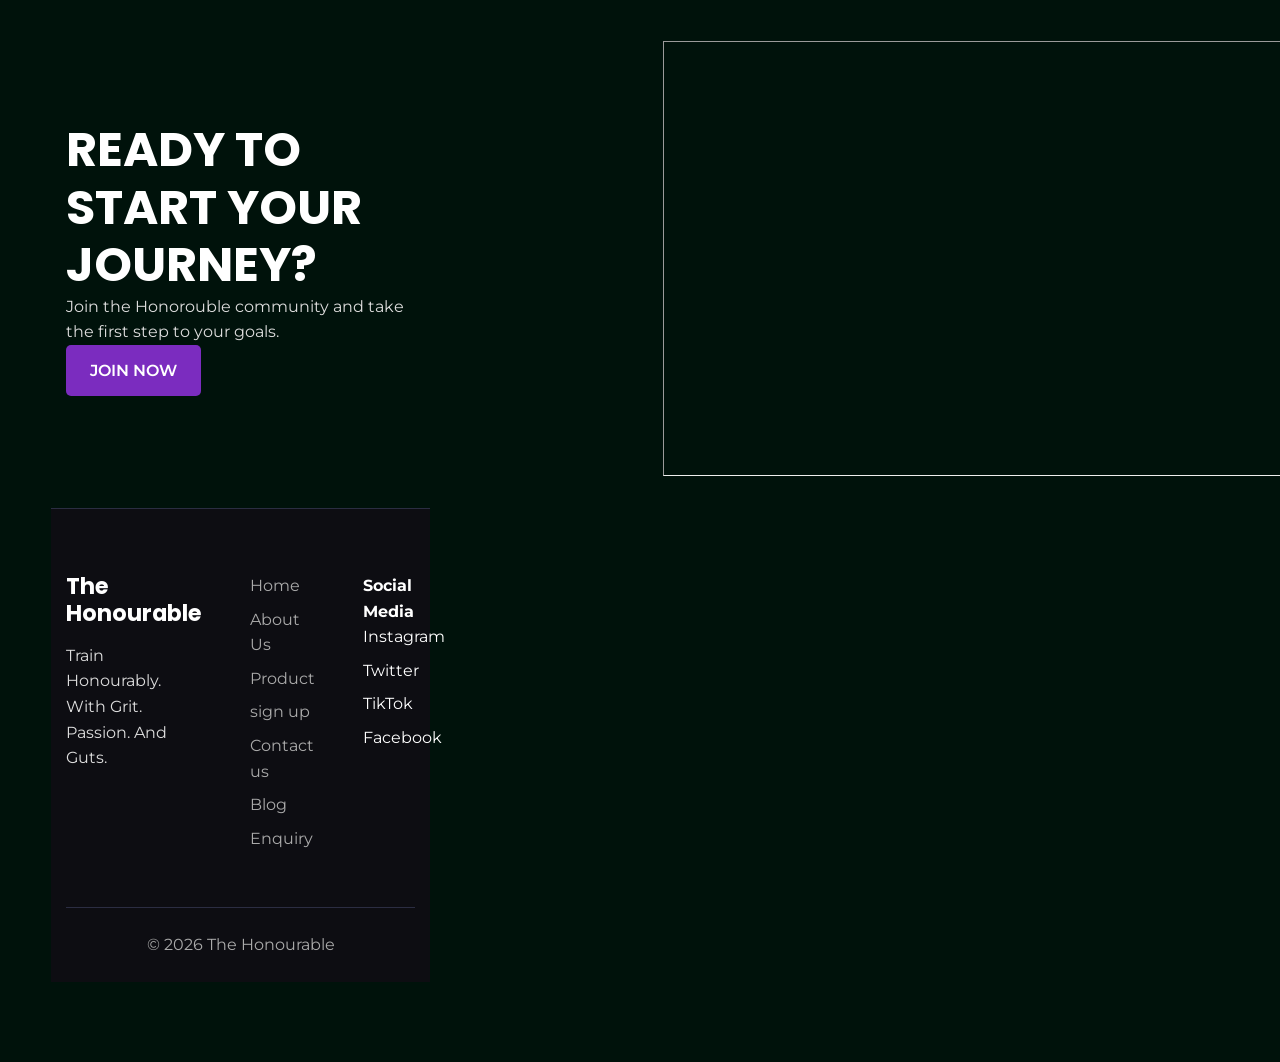
==== commit a4ba176a: "New CSS implemented" ====
--- a/index.html
+++ b/index.html
@@ -5,6 +5,9 @@
     <meta name="viewport" content="width=device-width, initial-scale=1.0">
     <title>The_Honourable | HOME</title>
     <link rel="stylesheet" href="./Assets/CSS/1styles.css">
+     <link rel="preconnect" href="https://fonts.googleapis.com">
+    <link rel="preconnect" href="https://fonts.gstatic.com" crossorigin>
+    <link href="https://fonts.googleapis.com/css2?family=Montserrat:wght@400;600&family=Poppins:wght@600;700&display=swap" rel="stylesheet">
 </head>
 <body>
     <!--Header Section-->
@@ -15,22 +18,21 @@
                 <img src="./Assets/Images/HounarableFit_logo_1.png" alt="The Honourable Fit logo">
                 <span>The <em>Honourable</em></span>
             </a>
-            <a href="./index.html">Home</a> |
-            <a href="./Pages/about.html">About</a> |
-            <a href="./Pages/product.html">Products</a> |
-            <a href="./Pages/blog.html">Blog</a> |
-            <a href="./Pages/enquiry.html">Enquiry</a> |
-            <a href="./Pages/contactus.html">Contact Us</a> |
-            <a href="./Pages/signup.html">Sign Up</a>
+            <ul>
+          <li><a href="./index.html">Home</a></li>
+            <li><a href="./Pages/about.html">About</a></li>
+           <li><a href="./Pages/product.html">Products</a></li> 
+           <li><a href="./Pages/blog.html">Blog</a></li> 
+           <li><a href="./Pages/enquiry.html">Enquiry</a></li>
+           <li><a href="./Pages/contactus.html">Contact Us</a></li>
+            <li><a href="./Pages/signup.html">Sign Up</a></li>
+           </ul>
         </nav>
     </header>
     <!--Main section-->
     <main>
           <section class="hero hero-photo" style="background-image: url('./Assets/Images/HounarableFit_background_2.png');">
             <div class="hero-content">
-
-        <header>      
-    <!--Headings-->
     <strong><h1>The Honourable</h1></strong>
     </header> 
     <strong> <p style="text-align: center;" style="font-size: x-large;">
@@ -48,11 +50,11 @@
  Your goals matter to us, and we're here to help you turn them into progress.
 
         </p> 
- <p style="text-align: center;">
+ <p class="tagline" >
        <strong> A Quiet place.&nbsp;&nbsp;&nbsp; Your sanctuary.&nbsp;&nbsp;&nbsp; Your peace.&nbsp;&nbsp;&nbsp; Your space</strong>
        </p></section>
        <section>
-<p><strong>Come Test yourself!</strong></p>
+<p class="cta-row"><strong>Come Test yourself!</strong></p>
 <!--Link to sign up page-->
 <p>Join us: <button class="btn"><a href="./Pages/signup.html">Sign Up</a></button>
  </p>
@@ -86,34 +88,44 @@
 
 <section>
     <!--Our services-->
+     <div class="container">
     <h2><strong>Our Services</strong></h2>
-    <h3><strong>TRAIN YOUR WAY</strong></h3>
+    <h3 class="subhead"><strong>TRAIN YOUR WAY</strong></h3>
     <p>
-        <h4>Personal Training</h4>
+        <div class="grid grid-3">
+                    <div class="card service-card">
+        <h3>Personal Training</h3>
         Enjoy a one on one training specifically to help you improve your training.
-        <h4>Strength Training</h4>
+        </div>
+        <div class="card service-card">
+        <h3>Strength Training</h3>
         Build and improve your strength with our equipment.
-        <h4>Cardio Training</h4>
+        </div>
+        <div class="card service-card">
+        <h3>Cardio Training</h3>
         Build your endurance with us and get your sweat on.
+        </div>
     </p>
     
-    <p>
-<button class="btn"><a href="./Pages/services.html">View All Services</a></button>
+    <p class="cta-row">
+<a class="btn" href="./Pages/services.html">View All Services</a>
     </p>
     <br>
     <section>
 <!--get to know-->
+<div class="container">
 <strong><h2>Learn about us</h2></strong>
-<button class="btn"><a href="./Pages/about.html">About Us</a></button> </p>
+ <p class="cta-row"><a class="btn btn-outline" href="./Pages/about.html">About Us</a>
+</div>
+ </p>
 </section>
  <br>
     <section>
+         <div class="container">
         <!--A preview of our products-->
         <h2><strong>Find your Fit</strong></h2>
          <div class="grid grid-3">
                 <div class="card">
-
-        <p>
             <h3>Personal Training Package</h3>
             <ul>
                 <li>One on one Training</li>
@@ -138,12 +150,13 @@
             </ul>
             </div>
            
- <p style="text-align: left; margin-top: 2rem;"><button class="btn"><a href="./Pages/product.html">View more</a></button></p>
+ <p class="cta-row"><a class="btn" href="./Pages/product.html">View more</a></p>
         </p>
     </section>
     <br>
     <section>
-   <!--Our blog page link--> 
+   <!--Our blog page link-->
+   <div class="container">
    <p>
     <h2><strong>Join our blog:</strong></h2>
     Get the latest new and updates on our new blog.
@@ -153,26 +166,34 @@
     <li>Community</li>
     <li>Gym plan</li>
     </ul>
-    <button class="btn"><a href="./Pages/blog.html">Blog</a></button>
-   </p>
+   <p class="cta-row"><a class="btn" href="./Pages/blog.html">Blog</a></p>
+   </div> 
 </section>
 <br>
     <section>
+         <div class="container">
         <!--The motivation to gt them to sign in-->
         <h2><strong>READY TO START YOUR JOURNEY?</strong></h2>
         <p>
             Join the Honorouble community and take the first step to your goals.
             
         </p>
-        <button class="btn"><a href="./Pages/signup.html">JOIN NOW</a></button>
-    </section>
+        <p class="cta-row"><a class="btn" href="./Pages/signup.html">JOIN NOW</a></p>
+    </div>
+</section>
     <br>   
+    
 </body>
 <br><hr>
 <footer>
     <!--The footer, Contains all my links-->
-    <strong>The Honourable</strong>
-    <p>
+    <div class="container">
+            <div class="footer-grid">
+                <div>
+                    <h3>The Honourable</h3>
+                    <p>Train Honourably. With Grit. Passion. And Guts.</p>
+                </div>
+                <div>
         <ul>
             <li><a href ="./index.html">Home</a></li>
             <li><a href="./Pages/about.html">About Us</a></li>
@@ -183,6 +204,8 @@
             <li><a href="./Pages/blog.html">Blog</a></li>
             <li><a href="./pages/enquiry.html">Enquiry</a></li>
         </ul>
+        </div>
+    <div>
         <strong>Social Media</strong>
         <ul>
             <li>Instagram</li>
@@ -190,7 +213,10 @@
             <li>TikTok</li>
             <li>Facebook</li>
         </ul>
+        </div>
+        </div>
     </p>
     <p class="copyright">&copy; 2026 The Honourable</p>
 </footer>
+ <script src="./Assets/JS/main.js" defer></script>
 </html>
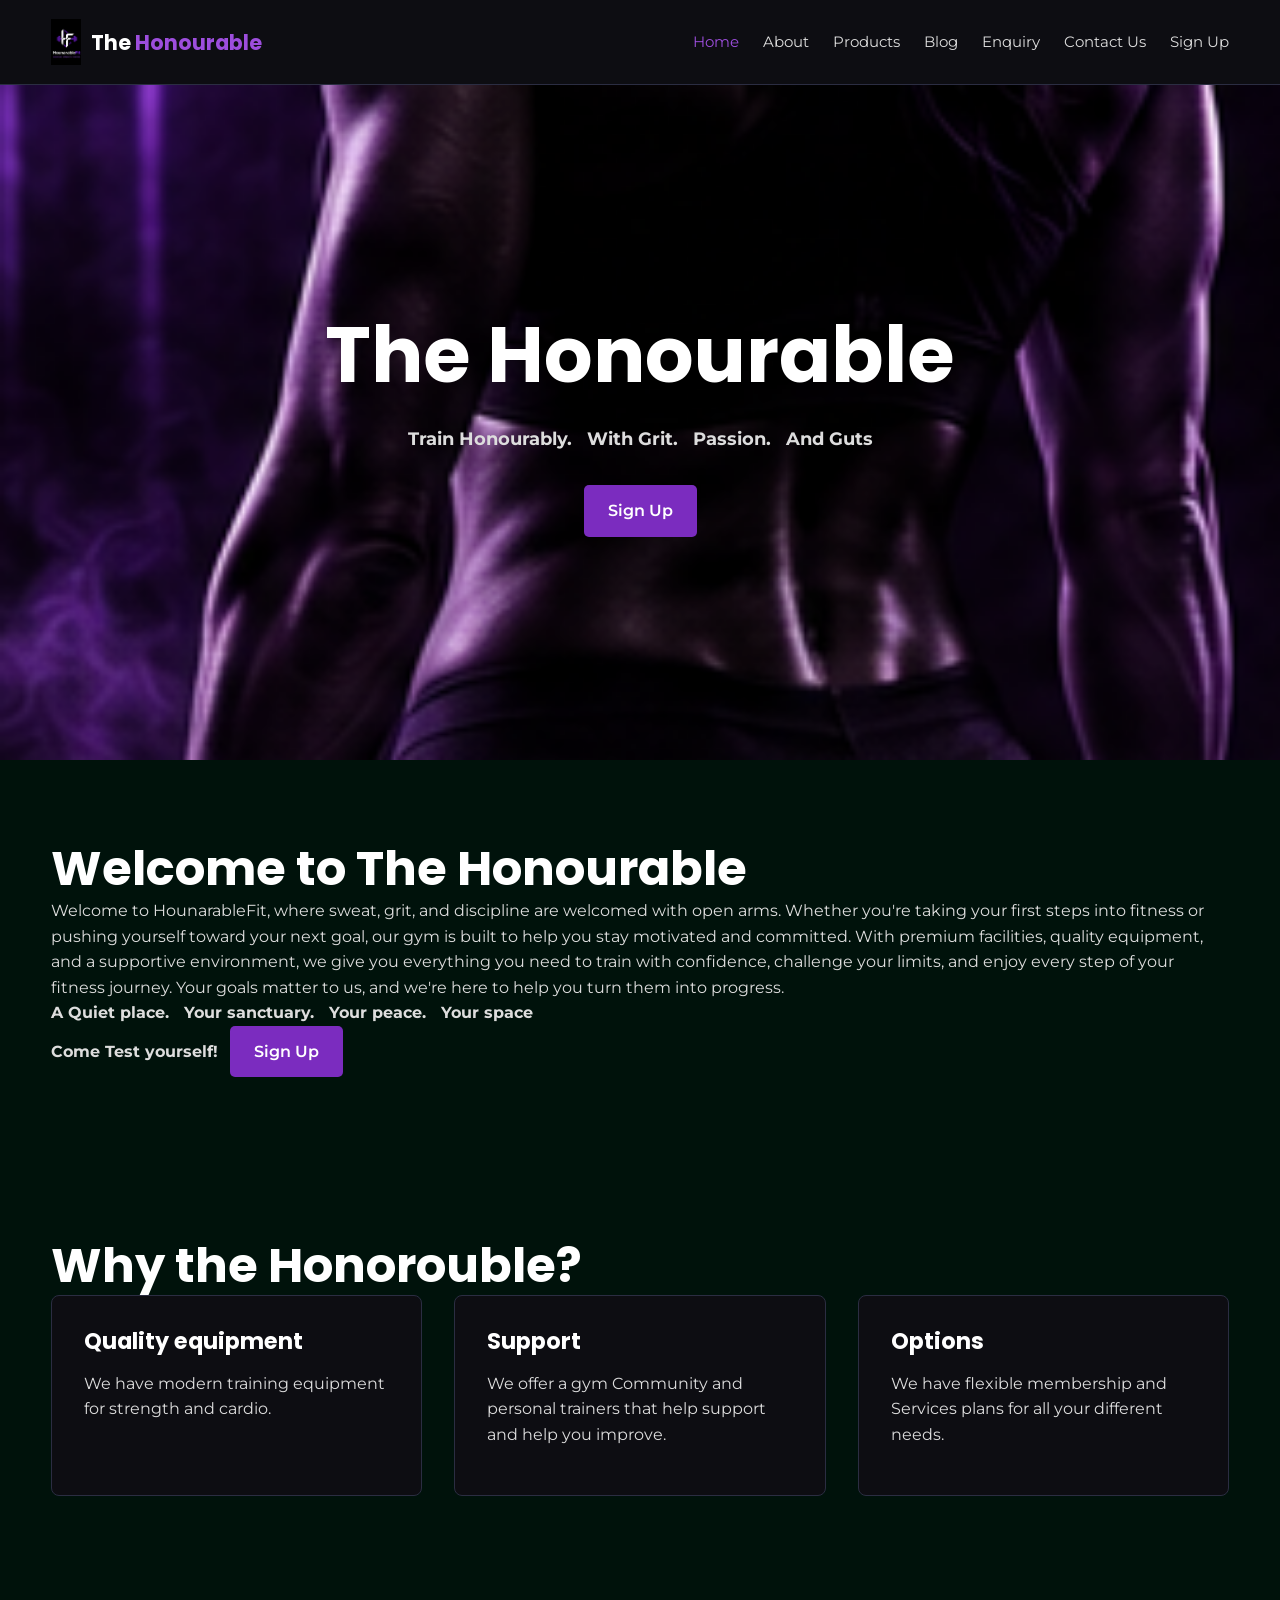
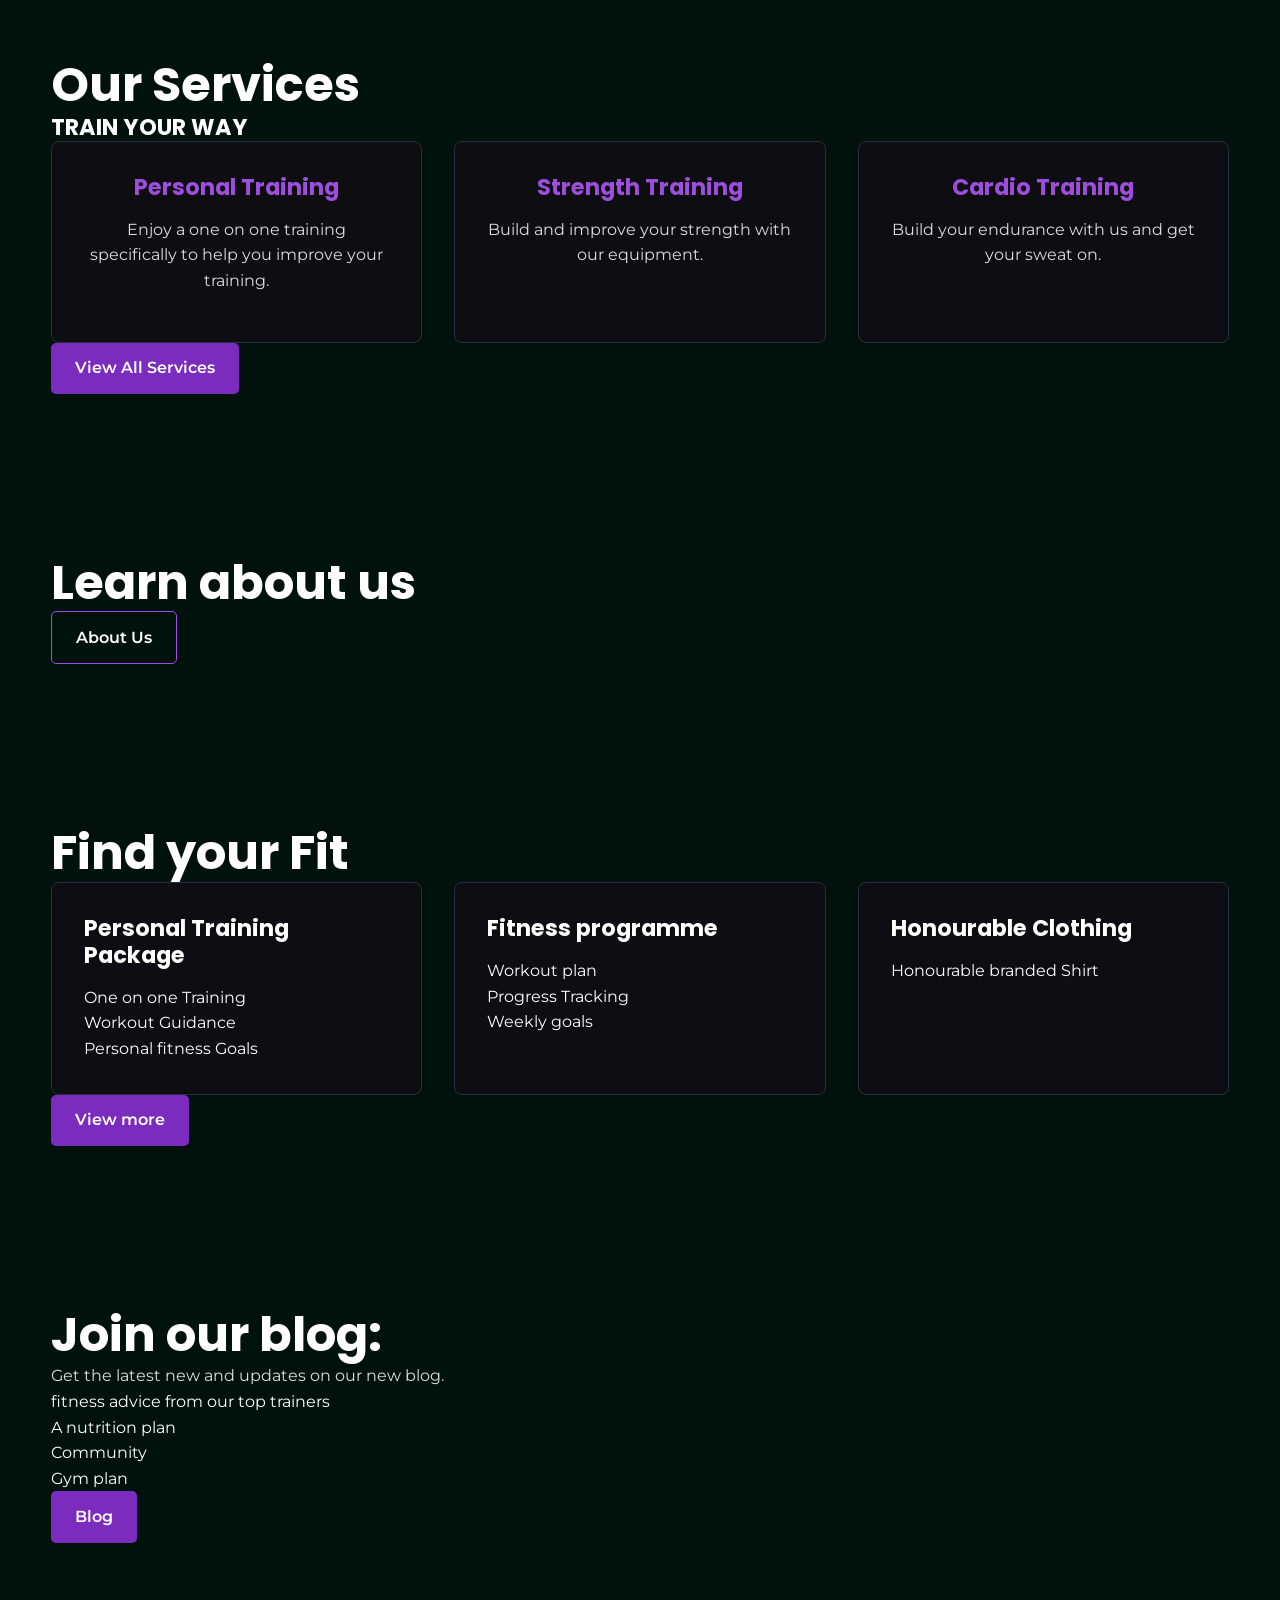
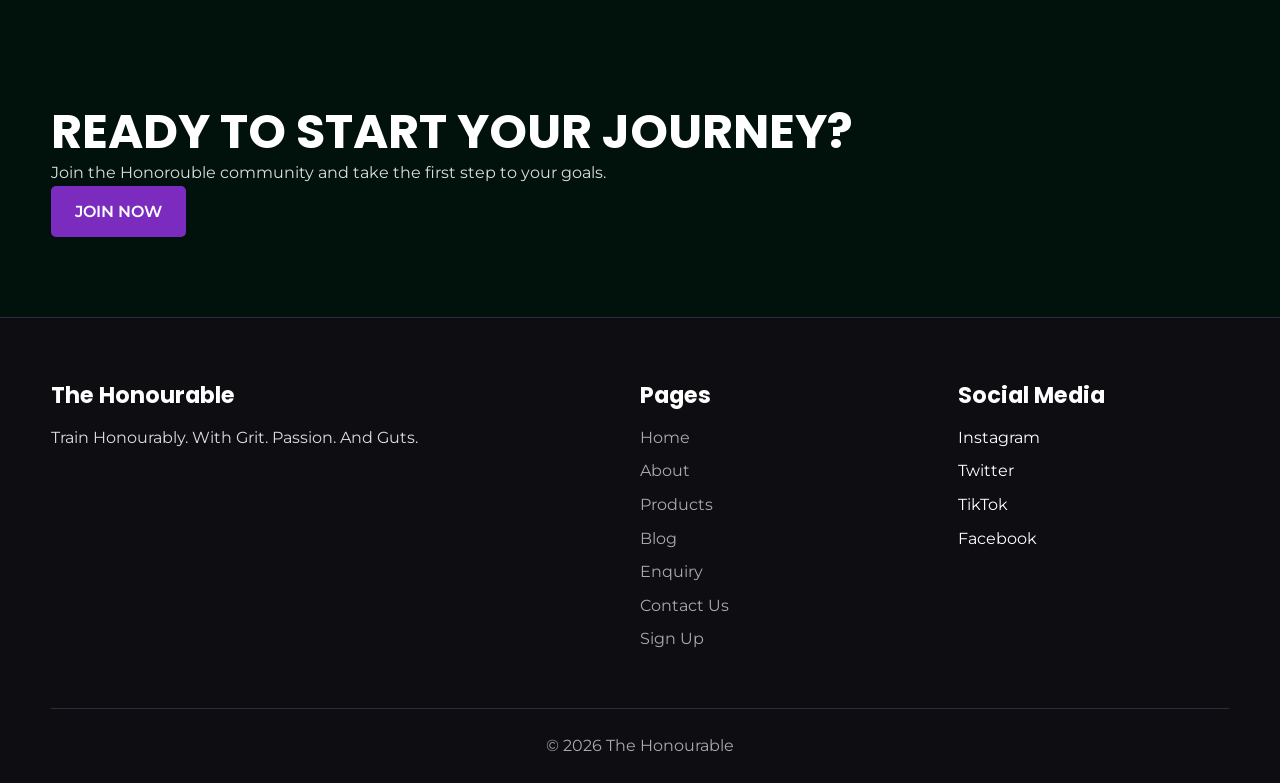
==== commit 2af16290: "Code adjusted to make the homepage clean" ====
--- a/index.html
+++ b/index.html
@@ -4,219 +4,190 @@
     <meta charset="UTF-8">
     <meta name="viewport" content="width=device-width, initial-scale=1.0">
     <title>The_Honourable | HOME</title>
-    <link rel="stylesheet" href="./Assets/CSS/1styles.css">
-     <link rel="preconnect" href="https://fonts.googleapis.com">
+    <link rel="preconnect" href="https://fonts.googleapis.com">
     <link rel="preconnect" href="https://fonts.gstatic.com" crossorigin>
     <link href="https://fonts.googleapis.com/css2?family=Montserrat:wght@400;600&family=Poppins:wght@600;700&display=swap" rel="stylesheet">
+    <link rel="stylesheet" href="./Assets/CSS/1styles.css">
 </head>
 <body>
-    <!--Header Section-->
+    <!-- Header and navigation -->
     <header>
-     <!-- NAVIGATION -->
         <nav>
-              <a href="./index.html" class="logo">
+            <a href="./index.html" class="logo">
                 <img src="./Assets/Images/HounarableFit_logo_1.png" alt="The Honourable Fit logo">
                 <span>The <em>Honourable</em></span>
             </a>
             <ul>
-          <li><a href="./index.html">Home</a></li>
-            <li><a href="./Pages/about.html">About</a></li>
-           <li><a href="./Pages/product.html">Products</a></li> 
-           <li><a href="./Pages/blog.html">Blog</a></li> 
-           <li><a href="./Pages/enquiry.html">Enquiry</a></li>
-           <li><a href="./Pages/contactus.html">Contact Us</a></li>
-            <li><a href="./Pages/signup.html">Sign Up</a></li>
-           </ul>
+                <li><a href="./index.html" class="active" aria-current="page">Home</a></li>
+                <li><a href="./Pages/about.html">About</a></li>
+                <li><a href="./Pages/product.html">Products</a></li>
+                <li><a href="./Pages/blog.html">Blog</a></li>
+                <li><a href="./Pages/enquiry.html">Enquiry</a></li>
+                <li><a href="./Pages/contactus.html">Contact Us</a></li>
+                <li><a href="./Pages/signup.html">Sign Up</a></li>
+            </ul>
         </nav>
     </header>
-    <!--Main section-->
+
     <main>
-          <section class="hero hero-photo" style="background-image: url('./Assets/Images/HounarableFit_background_2.png');">
+        <section class="hero hero-photo" style="background-image: url('./Assets/Images/HounarableFit_background_2.png');">
             <div class="hero-content">
-    <strong><h1>The Honourable</h1></strong>
-    </header> 
-    <strong> <p style="text-align: center;" style="font-size: x-large;">
-    Train Honourably. &nbsp;&nbsp;&nbsp;   With Grit. &nbsp;&nbsp;&nbsp;  Passion. &nbsp;&nbsp;&nbsp;   And Guts
-    </p></strong>
-</div>
-    <br>
-    <section>
-        <!--Main Paragraph-->
-        <h2>Welcome to The Honourable</h2>
-    <p>
+                <h1>The Honourable</h1>
+                <p><strong>Train Honourably. &nbsp; With Grit. &nbsp; Passion. &nbsp; And Guts</strong></p>
+                <a class="btn" href="./Pages/signup.html">Sign Up</a>
+            </div>
+        </section>
 
-Welcome to HounarableFit, where sweat, grit, and discipline are welcomed with open arms.
- Whether you're taking your first steps into fitness or pushing yourself toward your next goal, our gym is built to help you stay motivated and committed. With premium facilities, quality equipment, and a supportive environment, we give you everything you need to train with confidence, challenge your limits, and enjoy every step of your fitness journey. 
- Your goals matter to us, and we're here to help you turn them into progress.
+        <section>
+            <div class="container">
+                <h2>Welcome to The Honourable</h2>
+                <p>
+                    Welcome to HounarableFit, where sweat, grit, and discipline are welcomed with open arms.
+                    Whether you're taking your first steps into fitness or pushing yourself toward your next goal, our gym is built to help you stay motivated and committed. With premium facilities, quality equipment, and a supportive environment, we give you everything you need to train with confidence, challenge your limits, and enjoy every step of your fitness journey.
+                    Your goals matter to us, and we're here to help you turn them into progress.
+                </p>
+                <p class="tagline"><strong>A Quiet place. &nbsp; Your sanctuary. &nbsp; Your peace. &nbsp; Your space</strong></p>
+                <p class="cta-row"><strong>Come Test yourself!</strong> &nbsp; <a class="btn" href="./Pages/signup.html">Sign Up</a></p>
+            </div>
+        </section>
 
-        </p> 
- <p class="tagline" >
-       <strong> A Quiet place.&nbsp;&nbsp;&nbsp; Your sanctuary.&nbsp;&nbsp;&nbsp; Your peace.&nbsp;&nbsp;&nbsp; Your space</strong>
-       </p></section>
-       <section>
-<p class="cta-row"><strong>Come Test yourself!</strong></p>
-<!--Link to sign up page-->
-<p>Join us: <button class="btn"><a href="./Pages/signup.html">Sign Up</a></button>
- </p>
-</main>
-</section>
-<br>
-<section>
-    <!--Why The Honorouble?-->
-    <h2><strong>Why the Honorouble?</strong></h2>
-     <div class="grid grid-3">
-                <div class="card">
+        <section>
+            <div class="container">
+                <h2>Why the Honorouble?</h2>
+                <div class="grid grid-3">
+                    <div class="card">
+                        <h3>Quality equipment</h3>
+                        <p>We have modern training equipment for strength and cardio.</p>
+                    </div>
+                    <div class="card">
+                        <h3>Support</h3>
+                        <p>We offer a gym Community and personal trainers that help support and help you improve.</p>
+                    </div>
+                    <div class="card">
+                        <h3>Options</h3>
+                        <p>We have flexible membership and Services plans for all your different needs.</p>
+                    </div>
+                </div>
+            </div>
+        </section>
 
-    <p>
-        <h3><strong>Quality equipment</strong></h3>
-        We have modern training equipment for strength and cardio.
-    </div>
-    <div class="card">
+        <section>
+            <div class="container">
+                <h2>Our Services</h2>
+                <h3 class="subhead">TRAIN YOUR WAY</h3>
+                <div class="grid grid-3">
+                    <div class="card service-card">
+                        <h3>Personal Training</h3>
+                        <p>Enjoy a one on one training specifically to help you improve your training.</p>
+                    </div>
+                    <div class="card service-card">
+                        <h3>Strength Training</h3>
+                        <p>Build and improve your strength with our equipment.</p>
+                    </div>
+                    <div class="card service-card">
+                        <h3>Cardio Training</h3>
+                        <p>Build your endurance with us and get your sweat on.</p>
+                    </div>
+                </div>
+                <p class="cta-row"><a class="btn" href="./Pages/product.html">View All Services</a></p>
+            </div>
+        </section>
 
-        <h3><strong>Support</strong></h3>
-        We offer a gym Community and personal trainers that help support and help you improve.
-         </div>
-                <div class="card">
-        <h3><strong>Options</strong></h3>
-        We have flexible membership and Services plans for all your different needs.
-         </div>
+        <section>
+            <div class="container">
+                <h2>Learn about us</h2>
+                <p class="cta-row"><a class="btn btn-outline" href="./Pages/about.html">About Us</a></p>
             </div>
+        </section>
 
-    </p>
-    <br>
-</section>
+        <section>
+            <div class="container">
+                <h2>Find your Fit</h2>
+                <div class="grid grid-3">
+                    <div class="card">
+                        <h3>Personal Training Package</h3>
+                        <ul>
+                            <li>One on one Training</li>
+                            <li>Workout Guidance</li>
+                            <li>Personal fitness Goals</li>
+                        </ul>
+                    </div>
+                    <div class="card">
+                        <h3>Fitness programme</h3>
+                        <ul>
+                            <li>Workout plan</li>
+                            <li>Progress Tracking</li>
+                            <li>Weekly goals</li>
+                        </ul>
+                    </div>
+                    <div class="card">
+                        <h3>Honourable Clothing</h3>
+                        <ul>
+                            <li>Honourable branded Shirt</li>
+                        </ul>
+                    </div>
+                </div>
+                <p class="cta-row"><a class="btn" href="./Pages/product.html">View more</a></p>
+            </div>
+        </section>
 
-<section>
-    <!--Our services-->
-     <div class="container">
-    <h2><strong>Our Services</strong></h2>
-    <h3 class="subhead"><strong>TRAIN YOUR WAY</strong></h3>
-    <p>
-        <div class="grid grid-3">
-                    <div class="card service-card">
-        <h3>Personal Training</h3>
-        Enjoy a one on one training specifically to help you improve your training.
-        </div>
-        <div class="card service-card">
-        <h3>Strength Training</h3>
-        Build and improve your strength with our equipment.
-        </div>
-        <div class="card service-card">
-        <h3>Cardio Training</h3>
-        Build your endurance with us and get your sweat on.
-        </div>
-    </p>
-    
-    <p class="cta-row">
-<a class="btn" href="./Pages/services.html">View All Services</a>
-    </p>
-    <br>
-    <section>
-<!--get to know-->
-<div class="container">
-<strong><h2>Learn about us</h2></strong>
- <p class="cta-row"><a class="btn btn-outline" href="./Pages/about.html">About Us</a>
-</div>
- </p>
-</section>
- <br>
-    <section>
-         <div class="container">
-        <!--A preview of our products-->
-        <h2><strong>Find your Fit</strong></h2>
-         <div class="grid grid-3">
-                <div class="card">
-            <h3>Personal Training Package</h3>
-            <ul>
-                <li>One on one Training</li>
-                <li>Workout Guidance</li>
-                <li>Personal fitness Goals</li>
-             </div>
-                <div class="card">
+        <section>
+            <div class="container">
+                <h2>Join our blog:</h2>
+                <p>Get the latest new and updates on our new blog.</p>
+                <ul>
+                    <li>fitness advice from our top trainers</li>
+                    <li>A nutrition plan</li>
+                    <li>Community</li>
+                    <li>Gym plan</li>
+                </ul>
+                <p class="cta-row"><a class="btn" href="./Pages/blog.html">Blog</a></p>
+            </div>
+        </section>
 
-            </ul>
-            <h3>Fitness programme</h3>
-            <ul>
-                <li>Workout plan</li>
-                <li>Progress Tracking</li>
-                <li>Weekly goals</li>
-                  </div>
-                <div class="card">
+        <section>
+            <div class="container">
+                <h2>READY TO START YOUR JOURNEY?</h2>
+                <p>Join the Honorouble community and take the first step to your goals.</p>
+                <p class="cta-row"><a class="btn" href="./Pages/signup.html">JOIN NOW</a></p>
+            </div>
+        </section>
+    </main>
 
-            </ul>
-            <h3>Honourable Clothing</h3>
-            <ul>
-                <li>Honourable branded Shirt</li>
-            </ul>
-            </div>
-           
- <p class="cta-row"><a class="btn" href="./Pages/product.html">View more</a></p>
-        </p>
-    </section>
-    <br>
-    <section>
-   <!--Our blog page link-->
-   <div class="container">
-   <p>
-    <h2><strong>Join our blog:</strong></h2>
-    Get the latest new and updates on our new blog.
-    <ul>
-    <li>fitness advice from our top trainers</li> 
-    <li>A nutrition plan</li>
-    <li>Community</li>
-    <li>Gym plan</li>
-    </ul>
-   <p class="cta-row"><a class="btn" href="./Pages/blog.html">Blog</a></p>
-   </div> 
-</section>
-<br>
-    <section>
-         <div class="container">
-        <!--The motivation to gt them to sign in-->
-        <h2><strong>READY TO START YOUR JOURNEY?</strong></h2>
-        <p>
-            Join the Honorouble community and take the first step to your goals.
-            
-        </p>
-        <p class="cta-row"><a class="btn" href="./Pages/signup.html">JOIN NOW</a></p>
-    </div>
-</section>
-    <br>   
-    
-</body>
-<br><hr>
-<footer>
-    <!--The footer, Contains all my links-->
-    <div class="container">
+    <!-- Footer -->
+    <footer>
+        <div class="container">
             <div class="footer-grid">
                 <div>
                     <h3>The Honourable</h3>
                     <p>Train Honourably. With Grit. Passion. And Guts.</p>
                 </div>
                 <div>
-        <ul>
-            <li><a href ="./index.html">Home</a></li>
-            <li><a href="./Pages/about.html">About Us</a></li>
-           
-            <li><a href="./Pages/product.html">Product</a></li>
-            <li><a href="./Pages/signup.html">sign up</a></li>
-            <li><a href="./Pages/contactus.html">Contact us</a></li>
-            <li><a href="./Pages/blog.html">Blog</a></li>
-            <li><a href="./pages/enquiry.html">Enquiry</a></li>
-        </ul>
+                    <h3>Pages</h3>
+                    <ul>
+                    <li><a href="./index.html">Home</a></li>
+                    <li><a href="./Pages/about.html">About</a></li>
+                    <li><a href="./Pages/product.html">Products</a></li>
+                    <li><a href="./Pages/blog.html">Blog</a></li>
+                    <li><a href="./Pages/enquiry.html">Enquiry</a></li>
+                    <li><a href="./Pages/contactus.html">Contact Us</a></li>
+                    <li><a href="./Pages/signup.html">Sign Up</a></li>
+                    </ul>
+                </div>
+                <div>
+                    <h3>Social Media</h3>
+                    <ul>
+                        <li>Instagram</li>
+                        <li>Twitter</li>
+                        <li>TikTok</li>
+                        <li>Facebook</li>
+                    </ul>
+                </div>
+            </div>
+            <p class="copyright">&copy; 2026 The Honourable</p>
         </div>
-    <div>
-        <strong>Social Media</strong>
-        <ul>
-            <li>Instagram</li>
-            <li>Twitter</li>
-            <li>TikTok</li>
-            <li>Facebook</li>
-        </ul>
-        </div>
-        </div>
-    </p>
-    <p class="copyright">&copy; 2026 The Honourable</p>
-</footer>
- <script src="./Assets/JS/main.js" defer></script>
-</html>+    </footer>
+
+    <script src="./Assets/JS/main.js" defer></script>
+</body>
+</html>
